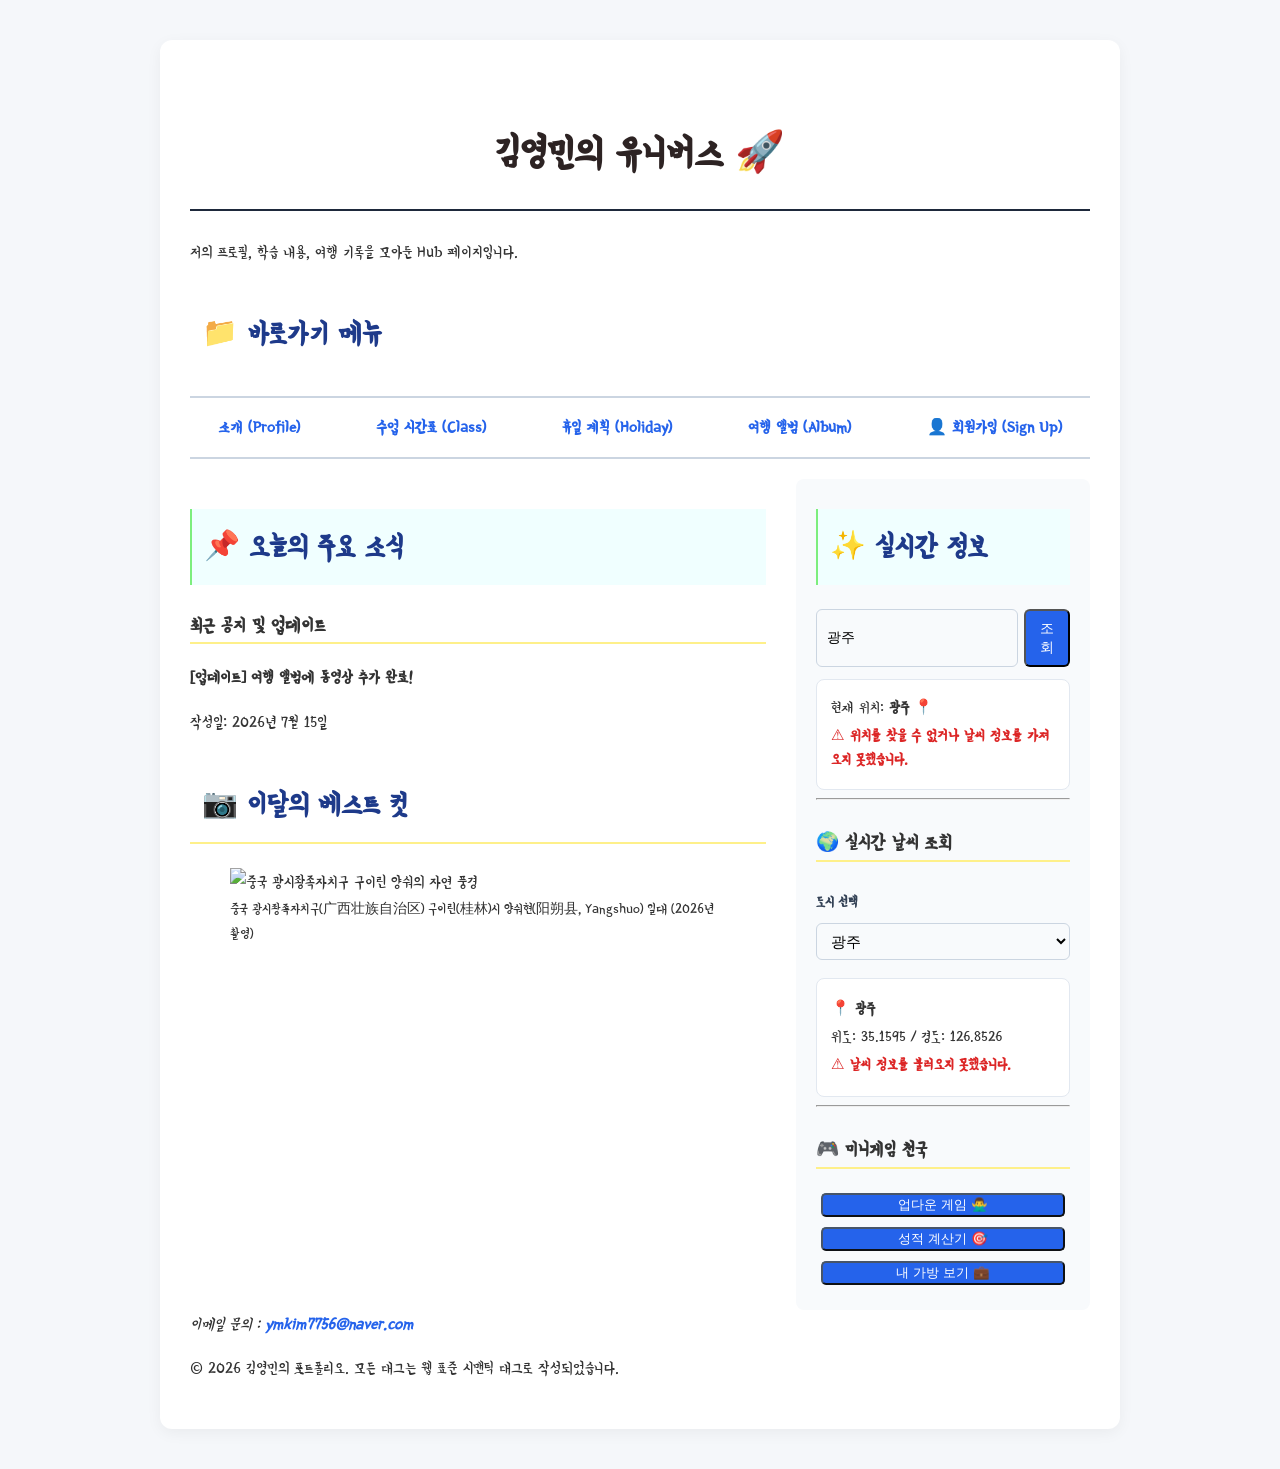
==== html/index.html @ e9c356f8 "6th" ====
<!DOCTYPE html>
<html lang="ko">
 
<head>
    <meta charset="UTF-8">
    <meta name="viewport" content="width=device-width, initial-scale=1.0">
    <title>김영민의 유니버스</title>
    <link rel="stylesheet" href="../CSS/style.css">
    <link rel="preconnect" href="https://fonts.googleapis.com">
    <link rel="preconnect" href="https://fonts.gstatic.com" crossorigin>
    <link href="https://fonts.googleapis.com/css2?family=Yeon+Sung&display=swap" rel="stylesheet">
</head>
 
<body class="yeon-sung-regular">
    <div class="container">
    <header>
        <h1 class="fade-in-title">김영민의 유니버스 🚀</h1>
        <p>저의 프로필, 학습 내용, 여행 기록을 모아둔 Hub 페이지입니다.</p>
    </header>
 
    <nav class="flex-nav">
        <h2>📁 바로가기 메뉴</h2>
        <ul>
            <li><a href="./myProfile.html">소개 (Profile)</a></li>
            <li><a href="./myClass.html">수업 시간표 (Class)</a></li>
            <li><a href="./myHoliday.html">휴일 계획 (Holiday)</a></li>
            <li><a href="./myTrip.html">여행 앨범 (Album)</a></li>
            <li><a href="./signUp.html">👤 회원가입 (Sign Up)</a></li>
        </ul>
    </nav>
 
    <div class="layout-wrapper">
            
            <main class="main-content">
                <section>
                    <h2 class="border-left">📌 오늘의 주요 소식</h2>
                    <article>
                        <h3 class="border-bottom-yellow">최근 공지 및 업데이트</h3>
                        <p><b>[업데이트] 여행 앨범에 동영상 추가 완료!</b></p>
                        <p>
                            작성일: <time datetime="2026-07-15">2026년 7월 15일</time>
                        </p>
                    </article>
                </section>
 
                <section>
                    <h2 class="border-bottom-yellow">📷 이달의 베스트 컷</h2>
                    <figure>
                        <img src="https://search.pstatic.net/sunny/?src=https%3A%2F%2Fimages.unsplash.com%2Fphoto-1734261781802-e51a8f5c18ca%3Ffm%3Djpg%26q%3D60%26w%3D3000%26auto%3Dformat%26fit%3Dcrop%26ixlib%3Drb-4.1.0%26ixid%3DM3wxMjA3fDB8MHxwaG90by1yZWxhdGVkfDl8fHxlbnwwfHx8fHw%253D&type=a340"
                            alt="중국 광시좡족자치구 구이린 양숴의 자연 풍경">
                        <figcaption style="font-size: 14px;">
                            중국 광시좡족자치구(广西壮族自治区) 구이린(桂林)시
                            양숴현(阳朔县, Yangshuo) 일대 (2026년 촬영)
                        </figcaption>
                    </figure>
                </section>
            </main>
 
            <aside class="sidebar-content">
                <section class="current-location-area">
                    <h2 class="border-left">✨ 실시간 정보</h2>
                    <div class="location-search">
                        <input type="text" id="locationInput" placeholder="지역명을 입력하세요 (예: 광주)" value="광주">
                        <button id="locationSearchBtn" class="btn-submit" type="button">조회</button>
                    </div>
                    <div id="current-location-box">
                        <p>현재 위치: 광주광역시 광산구 📍</p>
                        <p>오늘의 날씨: 🌤️ 맑음</p>
                    </div>
                </section>
                <hr>
                <section class="weather-area">
                    <h3 class="border-bottom-yellow">🌍 실시간 날씨 조회</h3>
                    <label for="citySelect" class="weather-select-label">도시 선택</label>
                    <select id="citySelect" class="weather-select"></select>
                    <div id="weather-box">
                        <p>도시를 선택하면 날씨 정보가 표시됩니다.</p>
                    </div>
                </section>
                <hr>
                <section class="game-area">
                    <h3 class="border-bottom-yellow">🎮 미니게임 천국</h3>
                    <button class="btn-submit" onclick="startGame()">업다운 게임 🙅‍♂️</button>
                    <button class="btn-submit" onclick="checkGrade()">성적 계산기 🎯</button>
                    <button class="btn-submit" onclick="showMyBag()">내 가방 보기 💼</button>
                </section>
            </aside>
 
        </div>
 
    <footer>
        <address>
            이메일 문의 :
            <a href="mailto:ymkim7756@naver.com">ymkim7756@naver.com</a>
        </address>
 
        <p>
            &copy; 2026 김영민의 포트폴리오.
            모든 태그는 웹 표준 시맨틱 태그로 작성되었습니다.
        </p>
    </footer>
    </div>
    <script src="../javascript/upDown.js"></script>
    <script src="../javascript/grade.js"></script>
    <script src="../javascript/bag.js"></script>
    <!-- weatherAPI.js는 realtimeInfo.js 내부에서 import로 불러오므로 별도 태그 불필요 -->
    <script type="module" src="../javascript/realtimeInfo.js"></script>
</body>
 
</html>
---- CSS/style.css ----
.yeon-sung-regular {
  font-family: "Yeon Sung", system-ui;
  font-weight: 400;
  font-style: normal;
}
 
/* ===========================
   3. 전체 스타일
=========================== */
 
body {
    line-height: 1.8;              /* 줄 간격 */
    color: #333333;                /* 기본 글자색 */
    background-color: #f5f7fa;     /* 배경색 */
    margin: 20px;
}
 
 
/* ===========================
   4. 제목 스타일
=========================== */
 
h1 {
    color: #2d2323;
    font-size: 2.5rem;
    padding: 20px;
    text-align: center;
    border-bottom: 2px solid #1e293b;
}
 
h2 {
    color: #1e3a8a;
    font-size: 1.8rem;
    padding: 12px;
    margin-top: 30px;
}
 
h2.border {
    color: #1e3a8a;
    font-size: 1.8rem;
    padding: 12px;
    margin-top: 30px;
    background-color: #81da9c;
}
 
 
/* ===========================
   5. 링크 스타일
=========================== */
 
a {
    color: #2563eb;
    text-decoration: none;
    font-weight: 600;
}
 
a:hover {
    color: #dc2626;
    text-decoration: underline;
}
 
a:visited {
    color: #7c3aed;
}
 
a:active {
    color: #f97316;
}
 
/* ===========================
   6. 컨테이너 스타일 (가운데 정렬 및 박스 배치)
=========================== */
.container {
    max-width: 900px;        /* 박스의 최대 너비 제한 */
    margin: 40px auto;       /* 위아래 40px 여백, 좌우 auto로 설정하여 화면 가운데 정렬 */
    padding: 30px;           /* 내부 패딩을 주어 안쪽 콘텐츠가 답답해 보이지 않게 함 */
    background-color: #ffffff; /* 컨테이너 배경색을 흰색으로 하여 body 배경과 대비 */
    border-radius: 12px;     /* 모서리를 둥글게 처리 */
    box-shadow: 0 4px 15px rgba(0, 0, 0, 0.05); /* 부드러운 그림자 효과 */
}
/* ===========================
   7. 여행 카드 (Trip Card) 스타일
=========================== */
.trip-grid {
    display: grid;
    grid-template-columns: repeat(auto-fit, minmax(250px, 1fr)); /* 카드를 화면 크기에 맞춰 반응형으로 자동 배치 */
    gap: 20px; /* 카드 사이 간격 */
    margin: 20px 0;
}
 
.trip-card {
    background-color: #ffffff;
    border: 1px solid #e2e8f0;   /* 연한 회색 테두리 */
    border-radius: 8px;          /* 모서리 둥글게 */
    overflow: hidden;            /* 이미지가 둥근 모서리 밖으로 나가지 않도록 설정 */
    box-shadow: 0 2px 8px rgba(0,0,0,0.05); /* 카드 그림자 */
    transition: transform 0.2s ease, box-shadow 0.2s ease; /* 마우스 호버 효과 부드럽게 */
}
 
.trip-card:hover {
    transform: translateY(-5px); /* 마우스 올렸을 때 살짝 뜨는 효과 */
    box-shadow: 0 5px 15px rgba(0,0,0,0.1);
}
 
.trip-card img {
    width: 100%;                 /* 카드 가로폭에 꽉 차게 이미지 설정 */
    height: 200px;               /* 이미지 높이 통일 */
    object-fit: cover;           /* 비율 유지하며 카드 크기에 맞게 채움 */
}
 
.trip-desc {
    padding: 15px;               /* 텍스트 내부 여백 */
    margin: 0;
    font-size: 1.1rem;
    font-weight: bold;
    text-align: center;
    color: #475569;
    background-color: #fafbfd;
}
 
.audio-player {
    text-align: center;
    margin: 15px 0;
}
 
.video-container {
    text-align: left;
    margin: 15px 0;
}
/* ===========================
   8. 시간표 (Table) 스타일
=========================== */
.timetable {
    width: 100%;
    border-collapse: collapse; /* 테이블 셀 사이의 이중 테두리 제거 */
    margin-top: 20px;
    font-size: 0.95rem;
    box-shadow: 0 2px 10px rgba(0, 0, 0, 0.05);
    border-radius: 8px;
    overflow: hidden; /* 테이블 모서리 둥글게 적용하기 위함 */
}
 
.timetable th {
    background-color: #81da9c;   /* 메인 블루 컬러 헤더 */
    color: #ffffff;              /* 헤더 텍스트 흰색 */
    font-weight: bold;
    padding: 12px 10px;
    text-transform: uppercase;
    border: 1px solid #6fb681;
}
 
.timetable td {
    padding: 12px 8px;
    border: 1px solid #e2e8f0;   /* 은은하고 연한 회색 그리드 선 */
    text-align: center;
    line-height: 1.4;
}
 
/* 시간 열 특수 스타일 */
.time-col {
    background-color: #f8fafc;
    font-weight: 600;
    color: #64748b;
    width: 15%;
}
 
/* 수업 과목 셀 스타일 */
.subject {
    background-color: #f1f5f9;   /* 과목 배경 연한 회색톤으로 가독성 확보 */
    color: #1e293b;
    font-weight: 500;
    transition: background-color 0.2s ease;
}
 
/* 마우스를 올렸을 때 강조 효과 */
.subject:hover {
    background-color: #dbeafe;   /* 마우스 올리면 파란색 하이라이트 */
    color: #1e40af;
}
 
/* 점심시간 전용 스타일 */
.lunch-break {
    background-color: #fef08a !important; /* 부드러운 파스텔톤 노란색 */
    color: #854d0e;
    font-weight: bold;
    letter-spacing: 2px;
}
/* ===========================
   9. 가독성 높은 회원가입 폼 스타일
=========================== */
 
/* 폼 웰컴 메시지 */
.signup-welcome {
    text-align: center;
    color: #64748b;
    margin-bottom: 20px;
}
 
/* 폼 행 레이아웃 구성 */
.form-row {
    margin-bottom: 18px;
    display: flex;
    flex-direction: column; /* 라벨을 위로, 입력창을 아래로 배치하여 가독성 증대 */
    align-items: flex-start;
}
 
.form-row label, .label-mock {
    font-weight: 600;
    color: #334155;
    margin-bottom: 6px;
    font-size: 0.95rem;
}
 
.required {
    color: #ef4444; /* 필수 입력 아이콘 빨간색 표시 */
    font-weight: normal;
}
 
/* -------------------------------------------
   1) 입력창 크기 키우기 및 기본 스타일 유지 (포커스 여부와 상관없이 항상 적용)
   ------------------------------------------- */
.signup-form input[type="text"],
.signup-form input[type="password"],
.signup-form input[type="date"],
.signup-form select,
.signup-form textarea {
    width: 100%;
    padding: 10px 14px;          /* 안쪽 여백을 넓혀 시각적 안정감 부여 */
    font-size: 1rem;             /* 글자 크기 조정 */
    border: 1px solid #cbd5e1;   /* 스크린샷과 같은 은은한 회색 테두리 */
    border-radius: 6px;          /* 모서리를 부드럽게 둥글게 가공 */
    background-color: #f8fafc;   /* 중요: 포커스 전에도 항상 유지되는 연한 회색 배경 */
    box-sizing: border-box;      /* 패딩과 테두리가 너비에 포함되도록 고정 */
    transition: border-color 0.2s, box-shadow 0.2s; /* 부드러운 변화 효과 */
}
 
/* -------------------------------------------
   입력창 포커스 시 부드러운 하이라이트 효과 (선택 사항)
   ------------------------------------------- */
.signup-form input[type="text"]:focus,
.signup-form input[type="password"]:focus,
.signup-form input[type="date"]:focus,
.signup-form select:focus,
.signup-form textarea:focus {
    outline: none;
    border-color: #2563eb;       /* 클릭 시에만 파란색 테두리로 강조 */
    background-color: #ffffff;   /* 클릭 시에만 배경을 흰색으로 전환 */
    box-shadow: 0 0 0 3px rgba(37, 99, 235, 0.15); /* 부드러운 블루 네온 효과 */
    color: black;
}
 
/* 이메일 입력 영역 병렬 배치 */
.email-input-group {
    display: flex;
    align-items: center;
    width: 100%;
    gap: 8px;
}
 
.email-input-group input,
.email-input-group select {
    flex: 1;
}
 
.at {
    color: #64748b;
    font-weight: bold;
}
 
/* 입력창 포커스 스타일 */
.signup-form input:focus,
.signup-form select:focus,
.signup-form textarea:focus {
    outline: none;
    border-color: #2563eb;       /* 포커스 시 푸른색 강조 */
    background-color: #ffffff;
    box-shadow: 0 0 0 3px rgba(37, 99, 235, 0.15); /* 부드러운 네온 효과 */
}
 
/* 라디오 & 체크박스 간격 조절 */
.radio-group, .checkbox-group {
    display: flex;
    flex-direction: column;
    gap: 8px;
    padding: 5px 0;
}
 
.radio-label, .checkbox-label {
    display: flex;
    align-items: center;
    gap: 8px;
    font-weight: normal !important;
    cursor: pointer;
}
 
/* -------------------------------------------
   2) Fieldset 그룹 테두리 다듬기 (Borders)
   ------------------------------------------- */
.form-group {
    border: 1px solid #e2e8f0;   /* 딱딱하고 짙은 검은색 테두리를 연하고 깔끔한 회색선으로 교체 */
    border-radius: 10px;         /* 그룹 전체의 모서리를 둥글게 깎아 부드러운 느낌 부여 */
    padding: 24px;               /* 그룹 내부 콘텐츠와 테두리 사이 충분한 여백 확보 */
    margin-bottom: 25px;         /* 다른 입력 그룹과의 세로 거리 확보 */
    background-color: #ffffff;
}
 
.group-title {
    font-size: 1.15rem;
    font-weight: bold;
    color: #1e3a8a;              /* 메인 테마색상 적용 */
    padding: 0 10px;             /* 테두리 선과 글자가 겹치지 않게 좌우 여백 적용 */
}
 
/* -------------------------------------------
   3) 버튼 꾸미기 (Buttons styling)
   ------------------------------------------- */
.button-group {
    display: flex;
    gap: 12px;                   /* 버튼 사이의 간격 설정 */
    margin-top: 30px;
}
 
.btn {
    flex: 1;                     /* 두 버튼이 공간을 공평하게 절반씩 차지 */
    padding: 14px;               /* 시원하게 누를 수 있도록 위아래 패딩 증가 */
    font-size: 1.1rem;
    font-weight: bold;
    border: none;
    border-radius: 8px;          /* 모서리 곡률 조정 */
    cursor: pointer;             /* 마우스를 올렸을 때 클릭 포인터 모양 변경 */
    transition: background-color 0.2s, transform 0.1s;
}
 
/* 가입 완료 버튼 (주요 행동 - Primary) */
.btn-submit {
    background-color: #2563eb;
    color: #ffffff;
}
 
.btn-submit:hover {
    background-color: #1d4ed8;   /* 호버 시 조금 더 어두운 파란색으로 변환 */
}
 
.btn-submit:active {
    transform: scale(0.98);      /* 클릭하는 순간 살짝 눌리는 물리적 피드백 제공 */
}
 
/* 다시 작성 버튼 (보조 행동 - Secondary) */
.btn-reset {
    background-color: #e2e8f0;
    color: #475569;
}
 
.btn-reset:hover {
    background-color: #cbd5e1;   /* 호버 시 한 톤 어두운 회색으로 피드백 제공 */
}
 
.btn-reset:active {
    transform: scale(0.98);
}
 
nav ul {
    display: flex;
    flex-direction: row;
    gap: 20px;
    padding: 0;
    list-style: none;
}
 
nav a {
    padding: 10px;
    border-radius: 3px;
}
 
nav a:hover {
    background-color: rgb(245, 170, 156);
}
 
/* ===========================
   10. Flexbox 네비게이션 레이아웃
=========================== */
.flex-nav ul {
    display: flex;                  /* 리스트를 가로로 정렬 */
    justify-content: space-around;  /* 항목들 사이의 간격을 동일하게 분배 */
    list-style-type: none;          /* 불릿(점) 기호 제거 */
    padding: 0;
    margin: 20px 0;
    border-top: 2px solid #cbd5e1;  /* 이미지처럼 상하 구분선 추가 */
    border-bottom: 2px solid #cbd5e1;
    padding-top: 15px;
    padding-bottom: 15px;
}
 
/* ===========================
   11. 2단 분할 레이아웃 (Main & Aside)
=========================== */
.layout-wrapper {
    display: flex;                  /* 자식 요소(main, aside)를 가로로 배치 */
    gap: 30px;                      /* 양쪽 단 사이의 간격 */
    align-items: flex-start;        /* 콘텐츠 높이가 달라도 위쪽 기준으로 정렬 */
    margin-top: 20px;
}
 
.main-content {
    flex: 7;                        /* 전체 너비 중 약 70% 차지 */
}
 
.sidebar-content {
    flex: 3;                        /* 전체 너비 중 약 30% 차지 */
    background-color: #f8fafc;      /* 사이드바 영역을 눈에 띄게 약한 배경색 적용 */
    padding: 20px;
    padding-top: 0;
    border-radius: 8px;
}
 
/* ===========================
   12. 여행지 카드 3열 Grid 레이아웃
=========================== */
.trip-grid {
    display: grid;
    /* 핵심: 무조건 3개의 열을 생성하고 1fr(비율)씩 균등하게 공간 차지 */
    grid-template-columns: repeat(3, 1fr); 
    gap: 20px; /* 카드 상하좌우 간격 */
    margin: 30px 0;
}
 
/* 카드가 3열에 맞춰지므로 이미지 너비도 100%로 설정되어야 안 깨집니다 */
.trip-card img {
    width: 100%;
    height: 250px;
    object-fit: cover;
}
 
.border-bottom-yellow {
    border-bottom: 2px solid #fef08a;
}
 
.border-left {
    border-left: 2px solid rgb(125, 238, 125);
    background-color: azure;
}
/* ===================================================
   13. 반응형 웹 디자인 (786px 이하 모바일 기기 대응)
=================================================== */
 
@media (max-width: 786px) {
    
    /* -------------------------------------------
       1) Index.html : 본문/사이드바 및 메뉴 1열 정렬
       ------------------------------------------- */
    
    /* 2단 분할 레이아웃을 세로 1열 구조로 변경 */
    .layout-wrapper {
        flex-direction: column;    /* 가로(row) 배치를 세로(column) 배치로 변경 */
        gap: 20px;                 /* 간격 소폭 축소 */
    }
 
    /* 메인 콘텐츠와 사이드바가 가로폭을 100% 꽉 채우도록 설정 */
    .main-content, 
    .sidebar-content {
        flex: none;                /* 기존의 7:3 비율 분할 제거 */
        width: 100%;               /* 부모 너비에 꽉 차게 조절 */
    }
 
    /* 바로가기 메뉴 리스트를 세로 1열로 배치 */
    .flex-nav ul {
        flex-direction: column;    /* 가로 배치를 세로 방향으로 변경 */
        align-items: stretch;      /* 메뉴 버튼들이 가로로 꽉 차도록 설정 */
        gap: 10px;                 /* 메뉴 아이템 사이의 간격 */
        padding: 10px;
    }
 
    /* 각 메뉴 항목 스타일 조정 */
    .flex-nav li {
        text-align: center;
        border-bottom: 1px dashed #e2e8f0; /* 메뉴 항목 사이에 연한 점선 추가 */
    }
 
    .flex-nav li:last-child {
        border-bottom: none;       /* 마지막 메뉴는 밑줄 제거 */
    }
 
    .flex-nav li a {
        display: block;            /* 클릭 영역을 가로 전체로 확장 */
        padding: 10px 0;
    }
 
 
    /* -------------------------------------------
       2) myTrip.html : 3열 Grid 배열을 1열로 조정
       ------------------------------------------- */
    
    /* 3열 바둑판 배열을 세로 1열 배열로 조절 */
    .trip-grid {
        grid-template-columns: 1fr; /* 3열(repeat(3, 1fr)) 구조를 단일 1열로 변경 */
        gap: 15px;                  /* 모바일 화면에 맞춰 카드 사이 여백을 좁힘 */
    }
 
    /* 모바일 가독성을 위해 카드 이미지 높이 소폭 조정 */
    .trip-card img {
        height: 220px;              /* 너무 길거나 작지 않게 적절한 높이 설정 */
    }
}
 
.game-area {
    display: grid;
    grid-row: 2;
    
}
.game-area button {
    margin:5px;
    border-radius: 5px;
    border-color: #475569;
    text-align: center;
}
 
/* ===========================
   14. 실시간 날씨 위젯 스타일
=========================== */
.location-search {
    display: flex;
    gap: 6px;
    margin-bottom: 12px;
}
 
.location-search input[type="text"] {
    flex: 1;
    padding: 8px 10px;
    border: 1px solid #cbd5e1;
    border-radius: 6px;
    background-color: #f8fafc;
    font-size: 0.9rem;
    box-sizing: border-box;
}
 
.location-search input[type="text"]:focus {
    outline: none;
    border-color: #2563eb;
    background-color: #ffffff;
    box-shadow: 0 0 0 3px rgba(37, 99, 235, 0.15);
}
 
.location-search button {
    padding: 8px 14px;
    font-size: 0.9rem;
    border-radius: 6px;
}
 
#current-location-box {
    background-color: #ffffff;
    border: 1px solid #e2e8f0;
    border-radius: 8px;
    padding: 12px 14px;
    font-size: 0.95rem;
    line-height: 1.6;
}
 
#current-location-box p {
    margin: 4px 0;
}
 
.weather-area {
    display: flex;
    flex-direction: column;
    gap: 8px;
}
 
.weather-select-label {
    font-weight: 600;
    color: #334155;
    font-size: 0.9rem;
}
 
.weather-select {
    padding: 8px 10px;
    border: 1px solid #cbd5e1;
    border-radius: 6px;
    background-color: #f8fafc;
    font-size: 0.95rem;
    margin-bottom: 10px;
}
 
#weather-box {
    background-color: #ffffff;
    border: 1px solid #e2e8f0;
    border-radius: 8px;
    padding: 14px;
    font-size: 0.95rem;
    line-height: 1.6;
}
 
#weather-box p {
    margin: 4px 0;
}
 
.weather-loading {
    color: #64748b;
    font-style: italic;
}
 
.weather-result {
    font-weight: bold;
    color: #1e3a8a;
}
 
.weather-error {
    color: #dc2626;
    font-weight: 600;
}
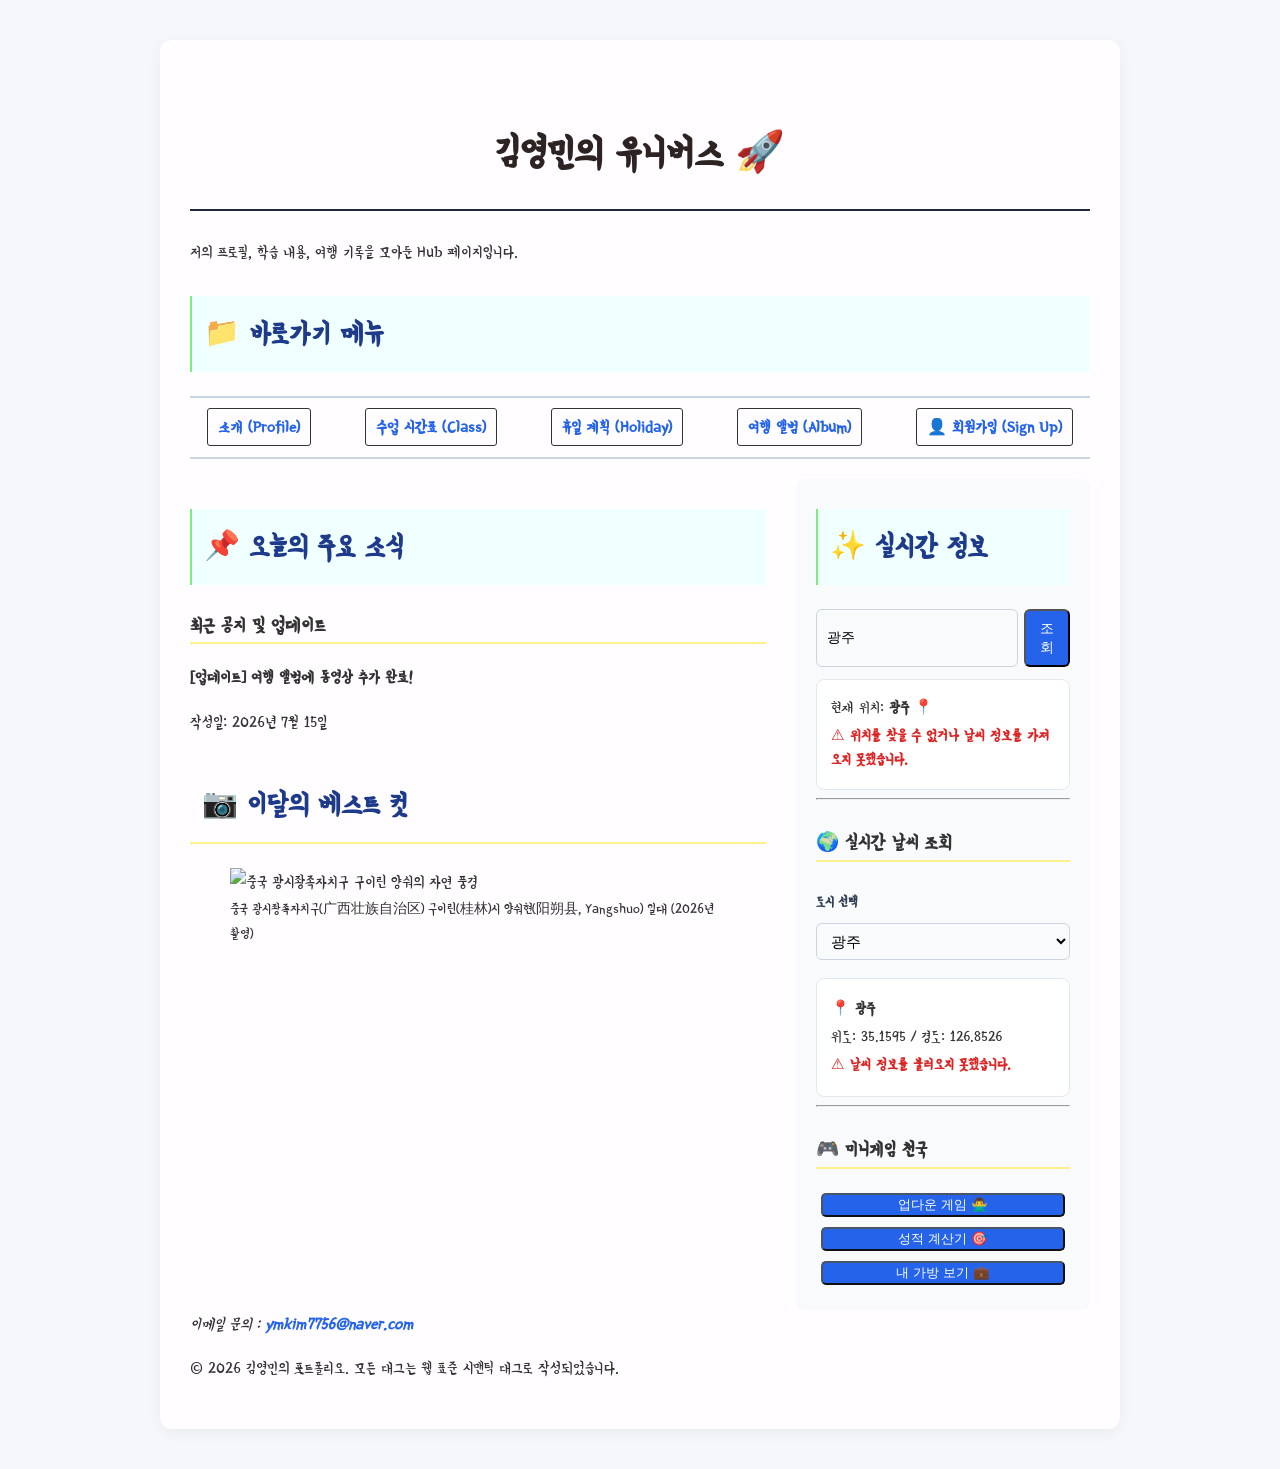
==== commit 3b6bea72: "7th" ====
--- a/html/index.html
+++ b/html/index.html
@@ -19,7 +19,7 @@
     </header>
  
     <nav class="flex-nav">
-        <h2>📁 바로가기 메뉴</h2>
+        <h2 class="border-left">📁 바로가기 메뉴</h2>
         <ul>
             <li><a href="./myProfile.html">소개 (Profile)</a></li>
             <li><a href="./myClass.html">수업 시간표 (Class)</a></li>
--- a/CSS/style.css
+++ b/CSS/style.css
@@ -41,6 +41,7 @@
     padding: 12px;
     margin-top: 30px;
     background-color: #81da9c;
+    border-radius: 5px;
 }
  
  
@@ -74,7 +75,7 @@
     max-width: 900px;        /* 박스의 최대 너비 제한 */
     margin: 40px auto;       /* 위아래 40px 여백, 좌우 auto로 설정하여 화면 가운데 정렬 */
     padding: 30px;           /* 내부 패딩을 주어 안쪽 콘텐츠가 답답해 보이지 않게 함 */
-    background-color: #ffffff; /* 컨테이너 배경색을 흰색으로 하여 body 배경과 대비 */
+    background-color: #fffdff; /* 컨테이너 배경색을 흰색으로 하여 body 배경과 대비 */
     border-radius: 12px;     /* 모서리를 둥글게 처리 */
     box-shadow: 0 4px 15px rgba(0, 0, 0, 0.05); /* 부드러운 그림자 효과 */
 }
@@ -370,6 +371,7 @@
 nav a {
     padding: 10px;
     border-radius: 3px;
+    border: 1px solid #333333
 }
  
 nav a:hover {
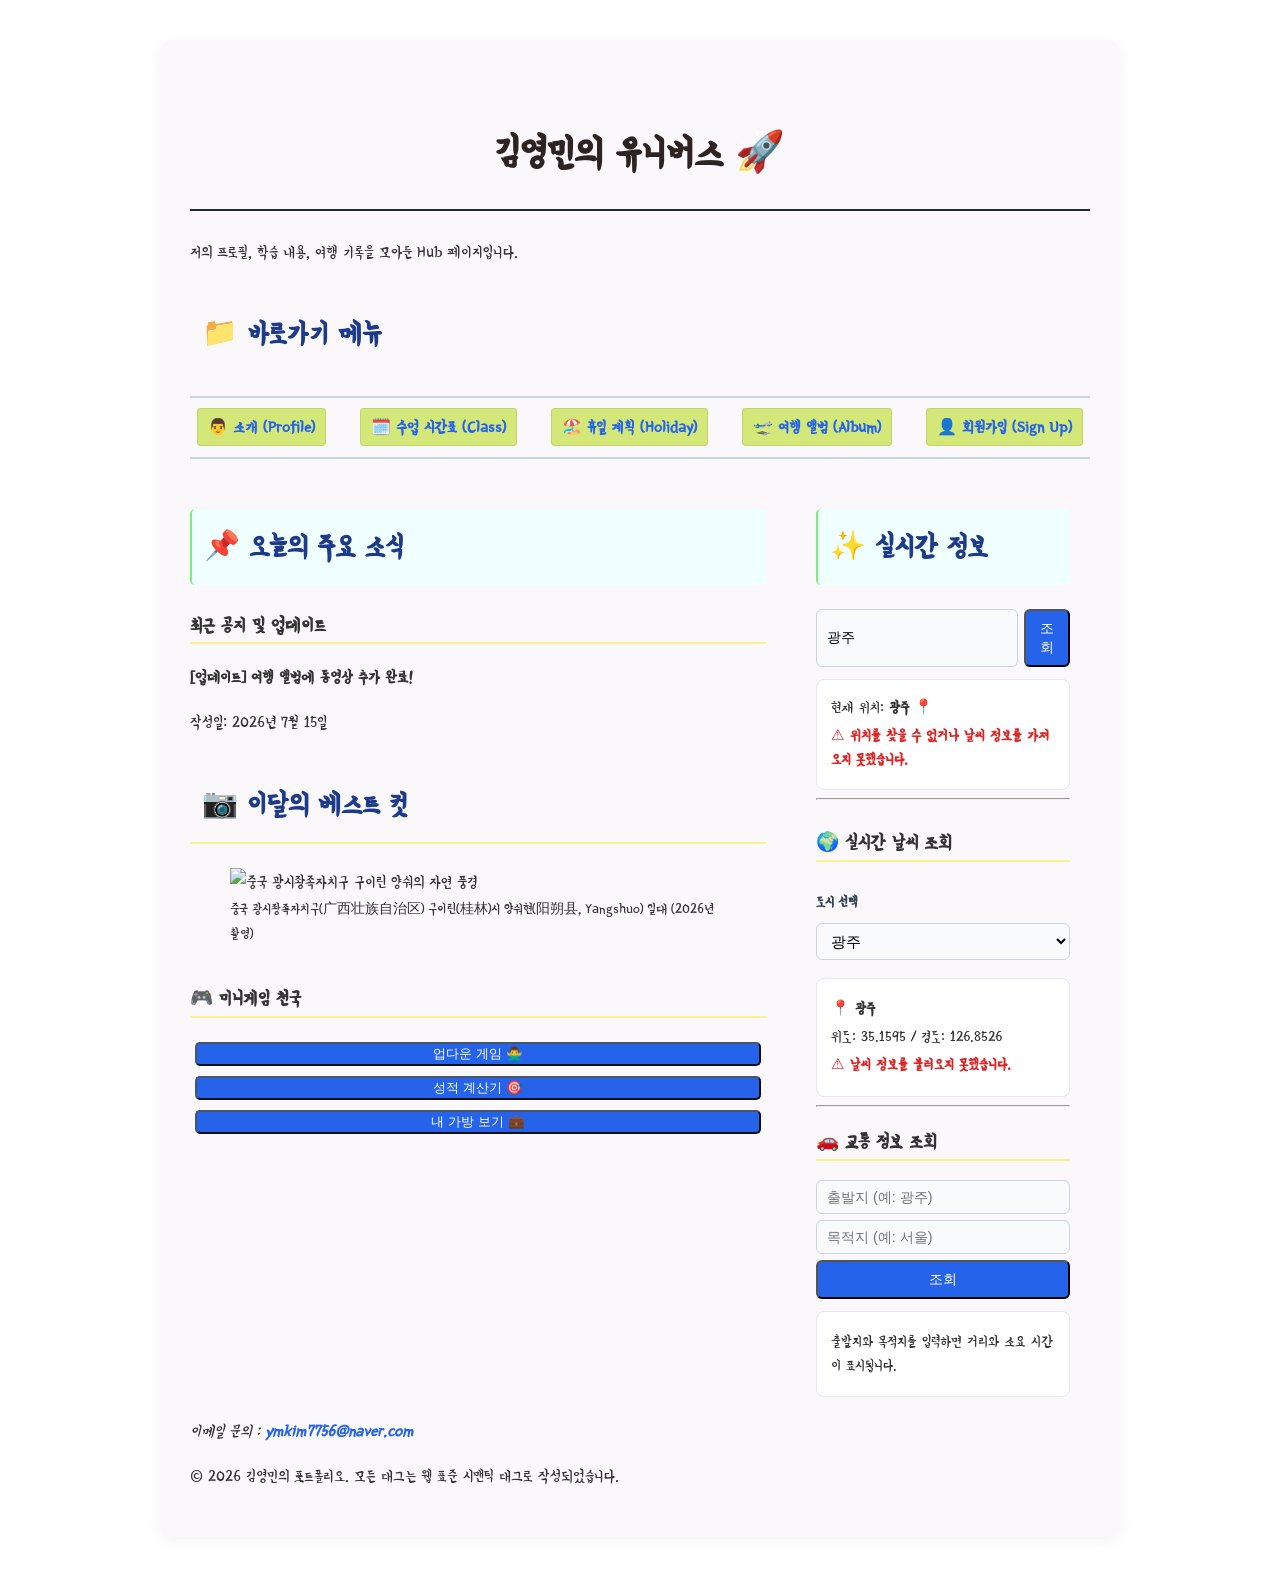
==== commit e6525828: "6th" ====
--- a/html/index.html
+++ b/html/index.html
@@ -19,12 +19,12 @@
     </header>
  
     <nav class="flex-nav">
-        <h2 class="border-left">📁 바로가기 메뉴</h2>
+        <h2>📁 바로가기 메뉴</h2>
         <ul>
-            <li><a href="./myProfile.html">소개 (Profile)</a></li>
-            <li><a href="./myClass.html">수업 시간표 (Class)</a></li>
-            <li><a href="./myHoliday.html">휴일 계획 (Holiday)</a></li>
-            <li><a href="./myTrip.html">여행 앨범 (Album)</a></li>
+            <li><a href="./myProfile.html">👨 소개 (Profile)</a></li>
+            <li><a href="./myClass.html">🗓️ 수업 시간표 (Class)</a></li>
+            <li><a href="./myHoliday.html">🏖️ 휴일 계획 (Holiday)</a></li>
+            <li><a href="./myTrip.html">🛫 여행 앨범 (Album)</a></li>
             <li><a href="./signUp.html">👤 회원가입 (Sign Up)</a></li>
         </ul>
     </nav>
@@ -43,7 +43,7 @@
                     </article>
                 </section>
  
-                <section>
+                <section class="scroll-reveal">
                     <h2 class="border-bottom-yellow">📷 이달의 베스트 컷</h2>
                     <figure>
                         <img src="https://search.pstatic.net/sunny/?src=https%3A%2F%2Fimages.unsplash.com%2Fphoto-1734261781802-e51a8f5c18ca%3Ffm%3Djpg%26q%3D60%26w%3D3000%26auto%3Dformat%26fit%3Dcrop%26ixlib%3Drb-4.1.0%26ixid%3DM3wxMjA3fDB8MHxwaG90by1yZWxhdGVkfDl8fHxlbnwwfHx8fHw%253D&type=a340"
@@ -53,6 +53,12 @@
                             양숴현(阳朔县, Yangshuo) 일대 (2026년 촬영)
                         </figcaption>
                     </figure>
+                </section>
+                <section class="game-area">
+                    <h3 class="border-bottom-yellow">🎮 미니게임 천국</h3>
+                    <button class="btn-submit" onclick="startGame()">업다운 게임 🙅‍♂️</button>
+                    <button class="btn-submit" onclick="checkGrade()">성적 계산기 🎯</button>
+                    <button class="btn-submit" onclick="showMyBag()">내 가방 보기 💼</button>
                 </section>
             </main>
  
@@ -78,11 +84,16 @@
                     </div>
                 </section>
                 <hr>
-                <section class="game-area">
-                    <h3 class="border-bottom-yellow">🎮 미니게임 천국</h3>
-                    <button class="btn-submit" onclick="startGame()">업다운 게임 🙅‍♂️</button>
-                    <button class="btn-submit" onclick="checkGrade()">성적 계산기 🎯</button>
-                    <button class="btn-submit" onclick="showMyBag()">내 가방 보기 💼</button>
+                <section class="route-area">
+                    <h3 class="border-bottom-yellow">🚗 교통 정보 조회</h3>
+                    <div class="route-search">
+                        <input type="text" id="originInput" placeholder="출발지 (예: 광주)">
+                        <input type="text" id="destinationInput" placeholder="목적지 (예: 서울)">
+                        <button id="routeSearchBtn" class="btn-submit" type="button">조회</button>
+                    </div>
+                    <div id="route-box">
+                        <p>출발지와 목적지를 입력하면 거리와 소요 시간이 표시됩니다.</p>
+                    </div>
                 </section>
             </aside>
  
@@ -103,8 +114,11 @@
     <script src="../javascript/upDown.js"></script>
     <script src="../javascript/grade.js"></script>
     <script src="../javascript/bag.js"></script>
+    <script src="../javascript/scrollReveal.js"></script>
     <!-- weatherAPI.js는 realtimeInfo.js 내부에서 import로 불러오므로 별도 태그 불필요 -->
     <script type="module" src="../javascript/realtimeInfo.js"></script>
+    <!-- weatherAPI.js, routeAPI.js는 trafficInfo.js 내부에서 import로 불러오므로 별도 태그 불필요 -->
+    <script type="module" src="../javascript/trafficInfo.js"></script>
 </body>
  
 </html>
--- a/CSS/style.css
+++ b/CSS/style.css
@@ -11,7 +11,7 @@
 body {
     line-height: 1.8;              /* 줄 간격 */
     color: #333333;                /* 기본 글자색 */
-    background-color: #f5f7fa;     /* 배경색 */
+    background-color: #ffffff;     /* 배경색 */
     margin: 20px;
 }
  
@@ -75,7 +75,7 @@
     max-width: 900px;        /* 박스의 최대 너비 제한 */
     margin: 40px auto;       /* 위아래 40px 여백, 좌우 auto로 설정하여 화면 가운데 정렬 */
     padding: 30px;           /* 내부 패딩을 주어 안쪽 콘텐츠가 답답해 보이지 않게 함 */
-    background-color: #fffdff; /* 컨테이너 배경색을 흰색으로 하여 body 배경과 대비 */
+    background-color: #faf8fa; /* 컨테이너 배경색을 흰색으로 하여 body 배경과 대비 */
     border-radius: 12px;     /* 모서리를 둥글게 처리 */
     box-shadow: 0 4px 15px rgba(0, 0, 0, 0.05); /* 부드러운 그림자 효과 */
 }
@@ -336,6 +336,7 @@
 .btn-submit {
     background-color: #2563eb;
     color: #ffffff;
+    display: inline;
 }
  
 .btn-submit:hover {
@@ -370,8 +371,9 @@
  
 nav a {
     padding: 10px;
-    border-radius: 3px;
-    border: 1px solid #333333
+    border-radius: 4px;
+    border: 1px solid #c0d56e;
+    background-color: #d4e87a;
 }
  
 nav a:hover {
@@ -409,7 +411,6 @@
  
 .sidebar-content {
     flex: 3;                        /* 전체 너비 중 약 30% 차지 */
-    background-color: #f8fafc;      /* 사이드바 영역을 눈에 띄게 약한 배경색 적용 */
     padding: 20px;
     padding-top: 0;
     border-radius: 8px;
@@ -437,9 +438,28 @@
     border-bottom: 2px solid #fef08a;
 }
  
+/* ===========================
+   스크롤 등장 애니메이션 (Scroll Reveal)
+   - .scroll-reveal : 초기 숨김 상태 (아래에 숨어 있음)
+   - .is-visible    : JS가 추가하는 클래스 → 위로 올라오며 페이드인
+=========================== */
+.scroll-reveal {
+    opacity: 0;                              /* 처음엔 완전히 투명 */
+    transform: translateY(50px);            /* 아래로 50px 이동된 상태에서 시작 */
+    transition:
+        opacity 0.7s ease,                  /* 0.7초 동안 서서히 나타남 */
+        transform 0.7s ease;                /* 0.7초 동안 위로 올라옴 */
+}
+ 
+.scroll-reveal.is-visible {
+    opacity: 1;                              /* 완전히 불투명하게 */
+    transform: translateY(0);               /* 원래 위치로 복귀 */
+}
+ 
 .border-left {
     border-left: 2px solid rgb(125, 238, 125);
     background-color: azure;
+    border-radius: 5px;
 }
 /* ===================================================
    13. 반응형 웹 디자인 (786px 이하 모바일 기기 대응)
@@ -608,4 +628,56 @@
 .weather-error {
     color: #dc2626;
     font-weight: 600;
-}+}
+
+/* ===========================
+   15. 교통 정보(출발지/목적지) 위젯 스타일
+=========================== */
+.route-search {
+    display: flex;
+    flex-direction: column;
+    gap: 6px;
+    margin-bottom: 12px;
+}
+
+.route-search input[type="text"] {
+    padding: 8px 10px;
+    border: 1px solid #cbd5e1;
+    border-radius: 6px;
+    background-color: #f8fafc;
+    font-size: 0.9rem;
+    box-sizing: border-box;
+}
+
+.route-search input[type="text"]:focus {
+    outline: none;
+    border-color: #2563eb;
+    background-color: #ffffff;
+    box-shadow: 0 0 0 3px rgba(37, 99, 235, 0.15);
+}
+
+.route-search button {
+    padding: 8px 14px;
+    font-size: 0.9rem;
+    border-radius: 6px;
+}
+
+#route-box {
+    background-color: #ffffff;
+    border: 1px solid #e2e8f0;
+    border-radius: 8px;
+    padding: 14px;
+    font-size: 0.95rem;
+    line-height: 1.6;
+}
+
+#route-box p {
+    margin: 4px 0;
+}
+
+.home-btn {
+    background-color: #e7a24d;
+    padding: 4px;
+    border-radius: 5px;
+    border: 1px solid #d68a3d;
+}
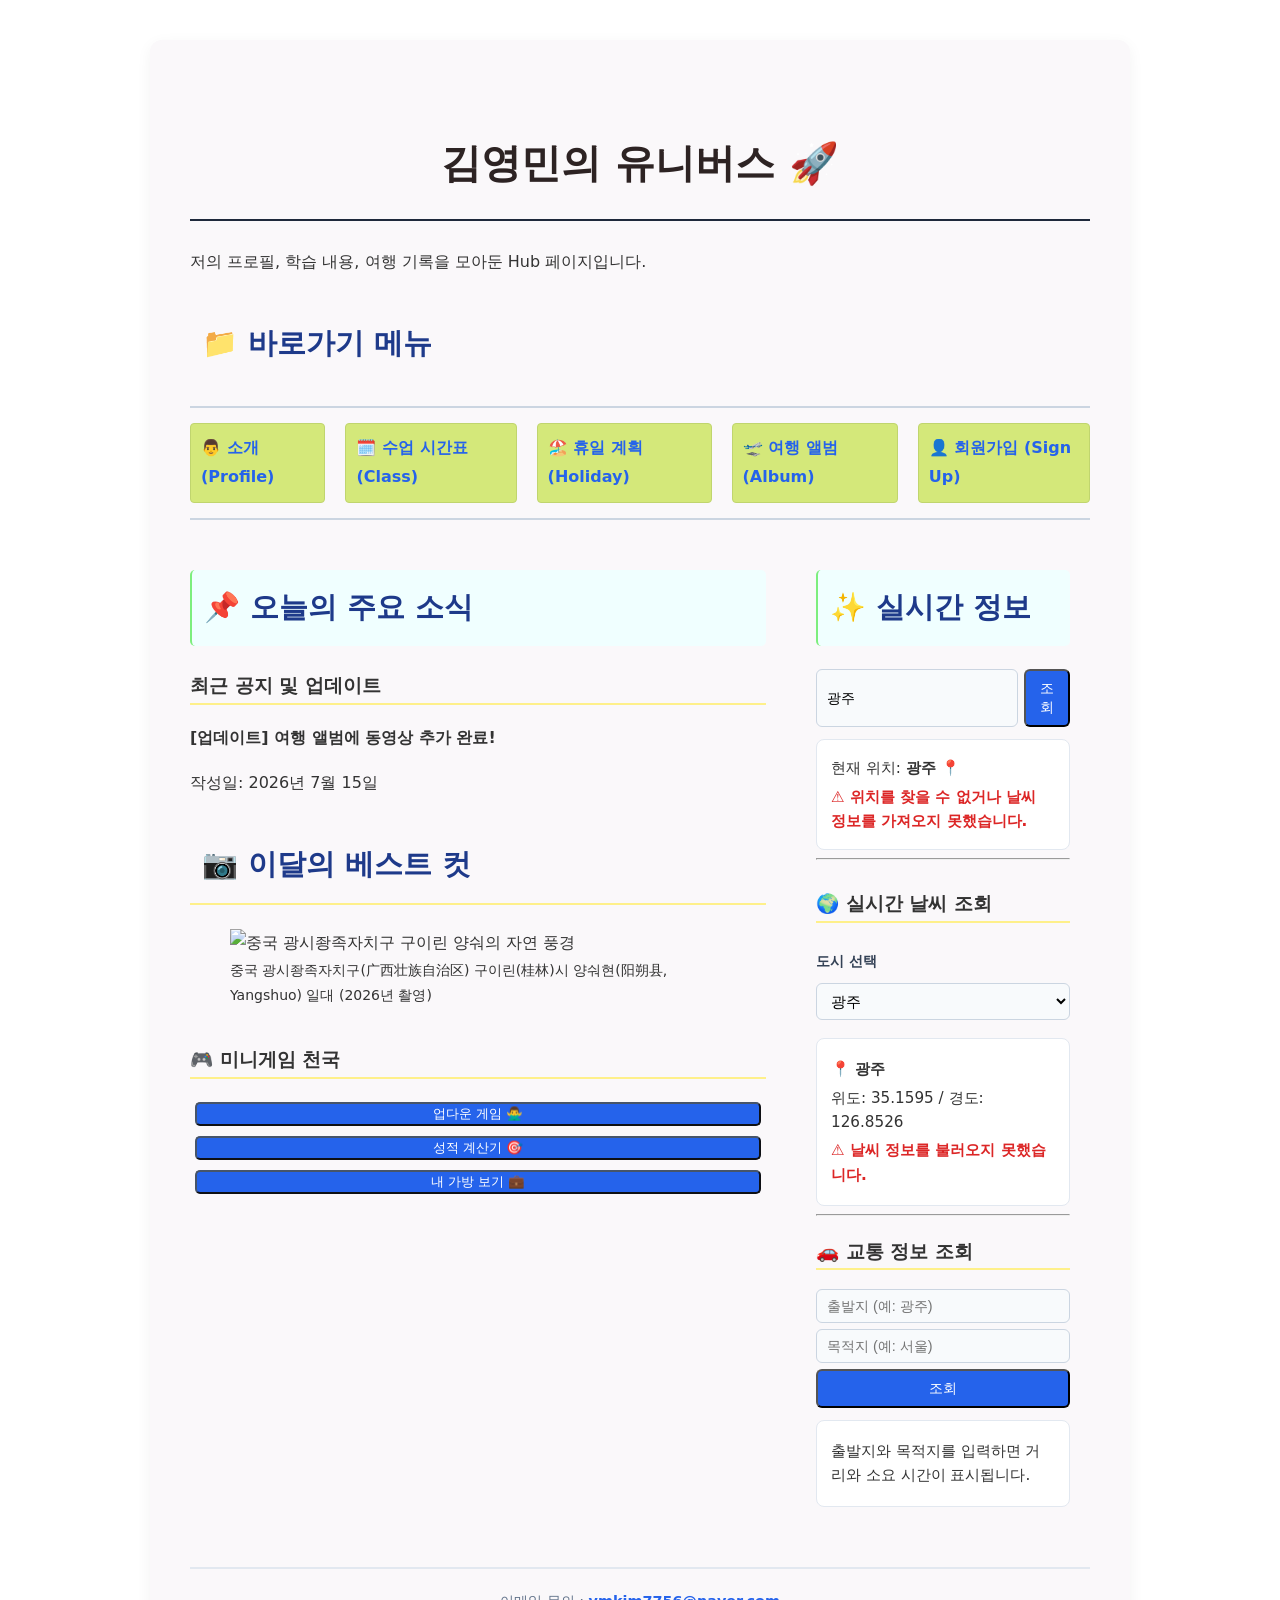
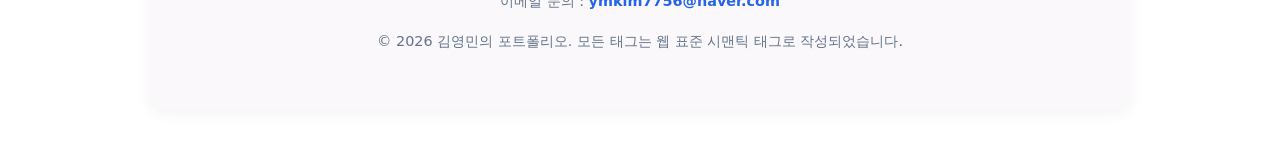
==== commit 59477bf6: "7th" ====
--- a/html/index.html
+++ b/html/index.html
@@ -6,12 +6,9 @@
     <meta name="viewport" content="width=device-width, initial-scale=1.0">
     <title>김영민의 유니버스</title>
     <link rel="stylesheet" href="../CSS/style.css">
-    <link rel="preconnect" href="https://fonts.googleapis.com">
-    <link rel="preconnect" href="https://fonts.gstatic.com" crossorigin>
-    <link href="https://fonts.googleapis.com/css2?family=Yeon+Sung&display=swap" rel="stylesheet">
 </head>
- 
-<body class="yeon-sung-regular">
+
+<body class="site-font">
     <div class="container">
     <header>
         <h1 class="fade-in-title">김영민의 유니버스 🚀</h1>
@@ -99,12 +96,12 @@
  
         </div>
  
-    <footer>
+    <footer class="site-footer">
         <address>
             이메일 문의 :
             <a href="mailto:ymkim7756@naver.com">ymkim7756@naver.com</a>
         </address>
- 
+
         <p>
             &copy; 2026 김영민의 포트폴리오.
             모든 태그는 웹 표준 시맨틱 태그로 작성되었습니다.
--- a/CSS/style.css
+++ b/CSS/style.css
@@ -1,5 +1,7 @@
-.yeon-sung-regular {
-  font-family: "Yeon Sung", system-ui;
+@import url('https://cdn.jsdelivr.net/gh/orioncactus/pretendard@1.3.9/dist/web/static/pretendard.css');
+
+.site-font {
+  font-family: "Pretendard", -apple-system, BlinkMacSystemFont, system-ui, Roboto, sans-serif;
   font-weight: 400;
   font-style: normal;
 }
@@ -74,10 +76,20 @@
 .container {
     max-width: 900px;        /* 박스의 최대 너비 제한 */
     margin: 40px auto;       /* 위아래 40px 여백, 좌우 auto로 설정하여 화면 가운데 정렬 */
-    padding: 30px;           /* 내부 패딩을 주어 안쪽 콘텐츠가 답답해 보이지 않게 함 */
+    padding: 40px;           /* 내부 패딩을 넓혀 여백감을 강조 */
     background-color: #faf8fa; /* 컨테이너 배경색을 흰색으로 하여 body 배경과 대비 */
     border-radius: 12px;     /* 모서리를 둥글게 처리 */
     box-shadow: 0 4px 15px rgba(0, 0, 0, 0.05); /* 부드러운 그림자 효과 */
+}
+
+/* 페이지 상단 공통 네비게이션 바 (Home 버튼 + 바로가기 메뉴) */
+.site-nav {
+    display: flex;
+    align-items: center;
+    justify-content: space-between;
+    flex-wrap: wrap;
+    gap: 12px;
+    margin-bottom: 10px;
 }
 /* ===========================
    7. 여행 카드 (Trip Card) 스타일
@@ -95,18 +107,28 @@
     border-radius: 8px;          /* 모서리 둥글게 */
     overflow: hidden;            /* 이미지가 둥근 모서리 밖으로 나가지 않도록 설정 */
     box-shadow: 0 2px 8px rgba(0,0,0,0.05); /* 카드 그림자 */
-    transition: transform 0.2s ease, box-shadow 0.2s ease; /* 마우스 호버 효과 부드럽게 */
-}
- 
+    transform: rotate(var(--tilt, 0deg));   /* 앨범처럼 살짝 흐트러진 느낌의 기본 기울기 */
+    transition: transform 0.25s ease, box-shadow 0.25s ease; /* 마우스 호버 효과 부드럽게 */
+}
+
+/* 앨범에 흩뿌려 놓은 듯 카드마다 번갈아 기울기를 다르게 부여 */
+.trip-grid .trip-card:nth-child(3n+1) { --tilt: -2.5deg; }
+.trip-grid .trip-card:nth-child(3n+2) { --tilt: 1.5deg; }
+.trip-grid .trip-card:nth-child(3n+3) { --tilt: -1deg; }
+.trip-grid .trip-card:first-child { --tilt: -1deg; } /* 대표 사진은 기울기를 절제해서 안정감 있게 */
+
 .trip-card:hover {
-    transform: translateY(-5px); /* 마우스 올렸을 때 살짝 뜨는 효과 */
-    box-shadow: 0 5px 15px rgba(0,0,0,0.1);
+    transform: rotate(0deg) translateY(-8px) scale(1.05); /* 마우스 올렸을 때 반듯해지며 살짝 뜨는 효과 */
+    box-shadow: 0 15px 30px rgba(0,0,0,0.2); /* 아래로 드리우는 그림자를 강조 */
+    position: relative;
+    z-index: 2; /* 옆 카드 위로 살짝 겹치며 떠오르도록 */
 }
  
 .trip-card img {
     width: 100%;                 /* 카드 가로폭에 꽉 차게 이미지 설정 */
     height: 200px;               /* 이미지 높이 통일 */
     object-fit: cover;           /* 비율 유지하며 카드 크기에 맞게 채움 */
+    cursor: pointer;             /* 클릭해서 설명을 볼 수 있음을 안내 */
 }
  
 .trip-desc {
@@ -234,6 +256,11 @@
     box-sizing: border-box;      /* 패딩과 테두리가 너비에 포함되도록 고정 */
     transition: border-color 0.2s, box-shadow 0.2s; /* 부드러운 변화 효과 */
 }
+
+.signup-form textarea {
+    resize: vertical;            /* 가로 리사이즈를 막아 container 밖으로 확장되지 않도록 제한 */
+    max-width: 100%;
+}
  
 /* -------------------------------------------
    입력창 포커스 시 부드러운 하이라이트 효과 (선택 사항)
@@ -268,16 +295,6 @@
     font-weight: bold;
 }
  
-/* 입력창 포커스 스타일 */
-.signup-form input:focus,
-.signup-form select:focus,
-.signup-form textarea:focus {
-    outline: none;
-    border-color: #2563eb;       /* 포커스 시 푸른색 강조 */
-    background-color: #ffffff;
-    box-shadow: 0 0 0 3px rgba(37, 99, 235, 0.15); /* 부드러운 네온 효과 */
-}
- 
 /* 라디오 & 체크박스 간격 조절 */
 .radio-group, .checkbox-group {
     display: flex;
@@ -345,6 +362,7 @@
  
 .btn-submit:active {
     transform: scale(0.98);      /* 클릭하는 순간 살짝 눌리는 물리적 피드백 제공 */
+    color: #000000;              /* 클릭 유지 시 글자색 검정으로 전환 (버튼 밖으로 벗어나면 :active 해제되어 자동 복원) */
 }
  
 /* 다시 작성 버튼 (보조 행동 - Secondary) */
@@ -368,16 +386,33 @@
     padding: 0;
     list-style: none;
 }
- 
+
 nav a {
     padding: 10px;
     border-radius: 4px;
     border: 1px solid #c0d56e;
     background-color: #d4e87a;
-}
- 
+    display: inline-block;
+    transition: transform 0.2s ease, box-shadow 0.2s ease, background-color 0.2s ease;
+}
+
 nav a:hover {
     background-color: rgb(245, 170, 156);
+    transform: translateY(-2px);
+    box-shadow: 0 6px 14px rgba(0, 0, 0, 0.1);
+}
+
+/* 현재 보고 있는 페이지의 메뉴 항목을 강조 표시 */
+nav a.current {
+    background-color: #1e3a8a;
+    border-color: #1e3a8a;
+    color: #ffffff;
+}
+
+nav a.current:hover {
+    background-color: #1e3a8a;
+    transform: none;
+    box-shadow: none;
 }
  
 /* ===========================
@@ -417,21 +452,36 @@
 }
  
 /* ===========================
-   12. 여행지 카드 3열 Grid 레이아웃
+   12. 여행지 카드 모자이크 Grid 레이아웃
+   - 대표 사진(첫 카드) 1장을 크게, 나머지 3장을 옆에 쌓아
+     빈 칸 없이 앨범 콜라주처럼 꽉 채운다.
 =========================== */
 .trip-grid {
     display: grid;
-    /* 핵심: 무조건 3개의 열을 생성하고 1fr(비율)씩 균등하게 공간 차지 */
-    grid-template-columns: repeat(3, 1fr); 
+    grid-template-columns: 3fr 2fr; /* 왼쪽 대표 사진 : 오른쪽 작은 사진 목록 비율 */
     gap: 20px; /* 카드 상하좌우 간격 */
     margin: 30px 0;
 }
- 
-/* 카드가 3열에 맞춰지므로 이미지 너비도 100%로 설정되어야 안 깨집니다 */
+
+/* 대표 사진 카드는 오른쪽 3장의 세로 길이를 모두 합친 만큼 늘어난다 */
+.trip-grid .trip-card:first-child {
+    grid-row: span 3;
+    display: flex;              /* 이미지가 캡션(p) 자리를 침범하지 않도록 세로 flex로 배치 */
+    flex-direction: column;
+}
+
 .trip-card img {
     width: 100%;
-    height: 250px;
+    height: 140px; /* 옆에 쌓이는 작은 사진들의 높이 */
     object-fit: cover;
+}
+
+/* 대표 사진은 캡션(p) 높이를 제외한 나머지 공간만 꽉 채운다 */
+.trip-grid .trip-card:first-child img {
+    flex: 1;                    /* 캡션이 차지하는 만큼을 빼고 남은 공간을 이미지가 채움 */
+    width: 100%;
+    height: auto;
+    min-height: 200px;
 }
  
 .border-bottom-yellow {
@@ -512,15 +562,22 @@
        2) myTrip.html : 3열 Grid 배열을 1열로 조정
        ------------------------------------------- */
     
-    /* 3열 바둑판 배열을 세로 1열 배열로 조절 */
+    /* 모자이크 배열을 세로 1열 배열로 조절 */
     .trip-grid {
-        grid-template-columns: 1fr; /* 3열(repeat(3, 1fr)) 구조를 단일 1열로 변경 */
+        grid-template-columns: 1fr; /* 대표사진+3장 모자이크 구조를 단일 1열로 변경 */
         gap: 15px;                  /* 모바일 화면에 맞춰 카드 사이 여백을 좁힘 */
     }
- 
-    /* 모바일 가독성을 위해 카드 이미지 높이 소폭 조정 */
-    .trip-card img {
+
+    /* 1열로 바뀌면 더 이상 세로로 늘어날 필요가 없으므로 span 해제 */
+    .trip-grid .trip-card:first-child {
+        grid-row: auto;
+    }
+
+    /* 모바일 가독성을 위해 카드 이미지 높이 소폭 조정 (대표 사진도 동일하게 통일) */
+    .trip-card img,
+    .trip-grid .trip-card:first-child img {
         height: 220px;              /* 너무 길거나 작지 않게 적절한 높이 설정 */
+        min-height: 0;
     }
 }
  
@@ -676,8 +733,100 @@
 }
 
 .home-btn {
+    display: inline-block;
     background-color: #e7a24d;
-    padding: 4px;
+    padding: 6px 12px;
     border-radius: 5px;
     border: 1px solid #d68a3d;
-}
+    transition: transform 0.2s ease, box-shadow 0.2s ease;
+}
+
+.home-btn:hover {
+    transform: translateY(-2px);
+    box-shadow: 0 6px 14px rgba(0, 0, 0, 0.15);
+}
+
+/* ===========================
+   17. 공통 푸터 스타일 (모든 하위 페이지 통일)
+=========================== */
+.site-footer {
+    margin-top: 40px;
+    padding-top: 20px;
+    border-top: 2px solid #e2e8f0;
+    text-align: center;
+    color: #64748b;
+    font-size: 0.9rem;
+}
+
+.site-footer address {
+    font-style: normal;
+    margin-bottom: 6px;
+}
+
+/* ===========================
+   16. 여행 앨범 사진 설명 모달
+=========================== */
+.trip-modal {
+    display: none;                      /* 평소에는 숨겨두고 JS로 열고 닫음 */
+    position: fixed;
+    inset: 0;
+    background-color: rgba(15, 23, 42, 0.7);
+    align-items: center;
+    justify-content: center;
+    padding: 20px;
+    z-index: 100;
+}
+
+.trip-modal.is-open {
+    display: flex;
+}
+
+.trip-modal-content {
+    position: relative;
+    background-color: #ffffff;
+    border-radius: 12px;
+    max-width: 480px;
+    width: 100%;
+    max-height: 85vh;
+    overflow-y: auto;
+    padding: 24px;
+    box-shadow: 0 10px 40px rgba(0, 0, 0, 0.3);
+}
+
+.trip-modal-content img {
+    width: 100%;
+    height: 260px;
+    object-fit: cover;
+    border-radius: 8px;
+    margin-bottom: 16px;
+}
+
+.trip-modal-content h3 {
+    color: #1e3a8a;
+    font-size: 1.4rem;
+    margin: 0 0 10px;
+}
+
+.trip-modal-content p {
+    color: #334155;
+    line-height: 1.7;
+}
+
+.trip-modal-close {
+    position: absolute;
+    top: 12px;
+    right: 12px;
+    width: 32px;
+    height: 32px;
+    border: none;
+    border-radius: 50%;
+    background-color: #f1f5f9;
+    color: #334155;
+    font-size: 1.3rem;
+    line-height: 1;
+    cursor: pointer;
+}
+
+.trip-modal-close:hover {
+    background-color: #e2e8f0;
+}
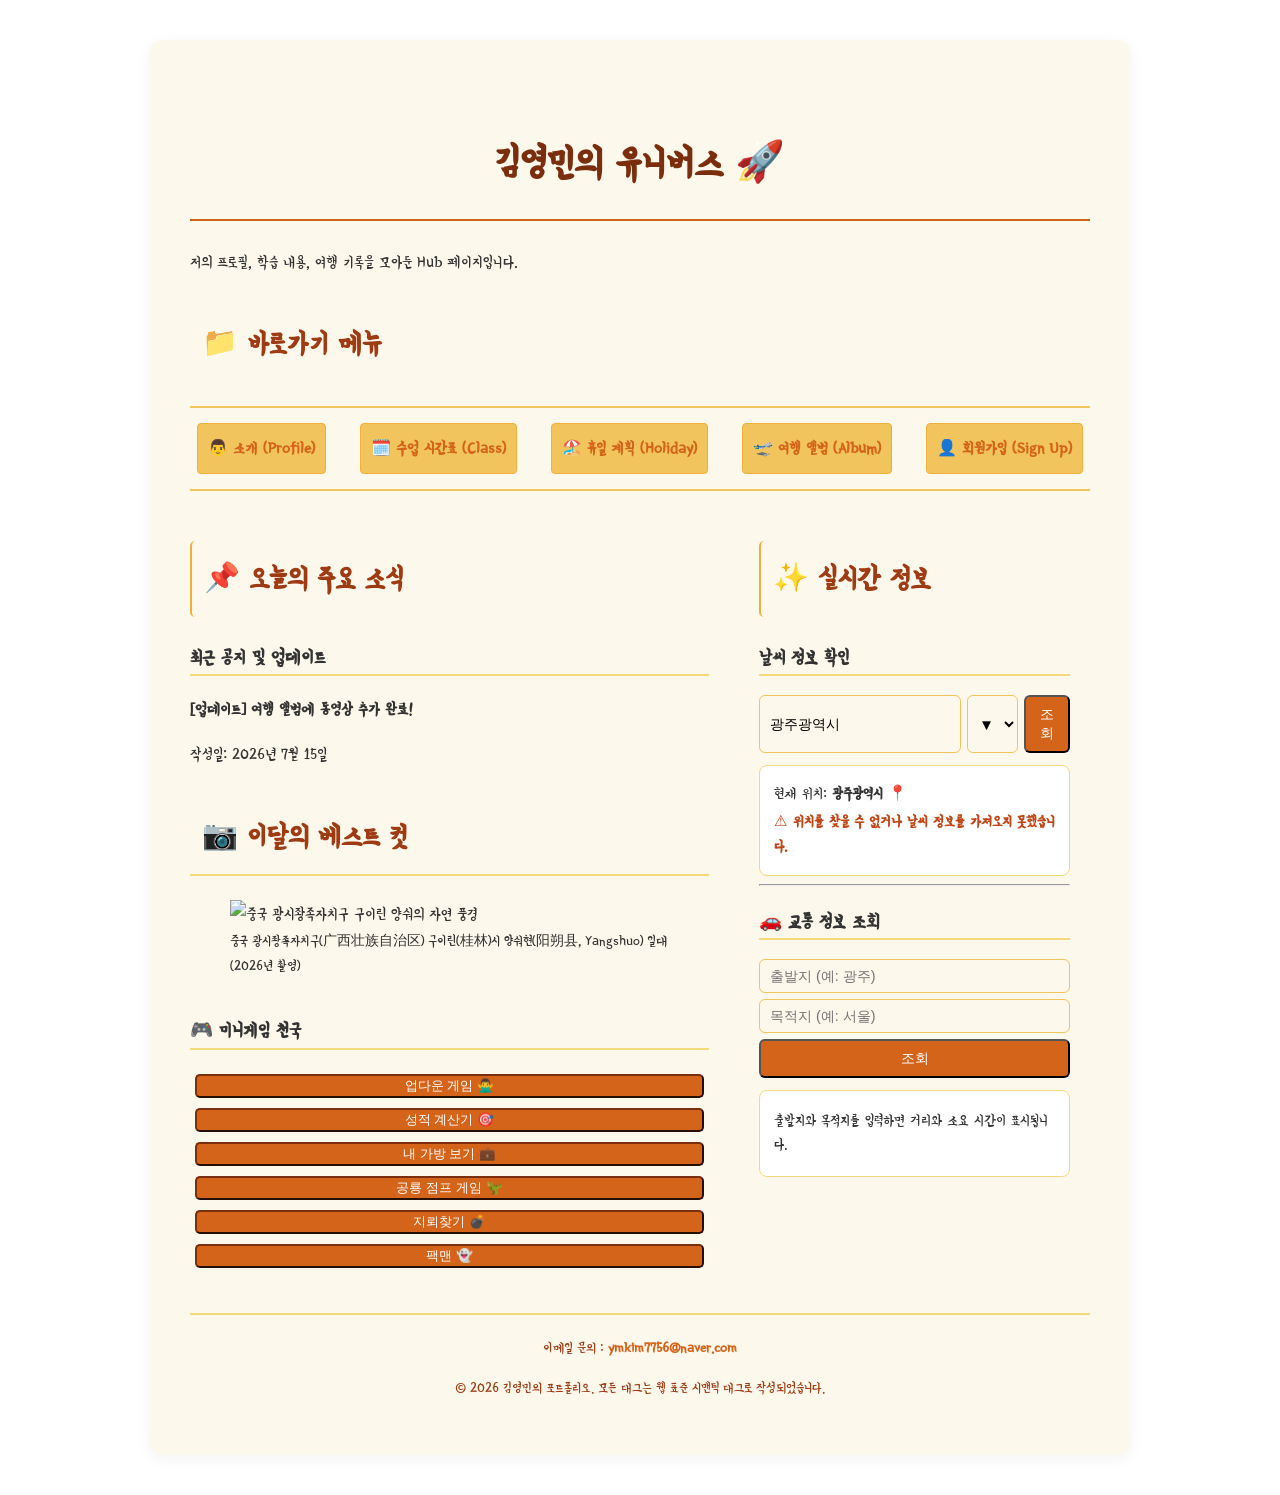
==== commit 03c57c81: "8th" ====
--- a/html/index.html
+++ b/html/index.html
@@ -6,16 +6,19 @@
     <meta name="viewport" content="width=device-width, initial-scale=1.0">
     <title>김영민의 유니버스</title>
     <link rel="stylesheet" href="../CSS/style.css">
+    <style>
+    @import url('https://fonts.googleapis.com/css2?family=Yeon+Sung&display=swap');
+    </style>
 </head>
 
-<body class="site-font">
+<body class="yeon-sung-regular">
     <div class="container">
-    <header>
+    <header class="scroll-reveal">
         <h1 class="fade-in-title">김영민의 유니버스 🚀</h1>
         <p>저의 프로필, 학습 내용, 여행 기록을 모아둔 Hub 페이지입니다.</p>
     </header>
- 
-    <nav class="flex-nav">
+
+    <nav class="flex-nav scroll-reveal">
         <h2>📁 바로가기 메뉴</h2>
         <ul>
             <li><a href="./myProfile.html">👨 소개 (Profile)</a></li>
@@ -29,7 +32,7 @@
     <div class="layout-wrapper">
             
             <main class="main-content">
-                <section>
+                <section class="scroll-reveal">
                     <h2 class="border-left">📌 오늘의 주요 소식</h2>
                     <article>
                         <h3 class="border-bottom-yellow">최근 공지 및 업데이트</h3>
@@ -51,19 +54,24 @@
                         </figcaption>
                     </figure>
                 </section>
-                <section class="game-area">
+                <section class="game-area scroll-reveal">
                     <h3 class="border-bottom-yellow">🎮 미니게임 천국</h3>
                     <button class="btn-submit" onclick="startGame()">업다운 게임 🙅‍♂️</button>
                     <button class="btn-submit" onclick="checkGrade()">성적 계산기 🎯</button>
                     <button class="btn-submit" onclick="showMyBag()">내 가방 보기 💼</button>
+                    <button class="btn-submit" id="dinoGameBtn" type="button">공룡 점프 게임 🦖</button>
+                    <button class="btn-submit" id="minesweeperBtn" type="button">지뢰찾기 💣</button>
+                    <button class="btn-submit" id="pacmanBtn" type="button">팩맨 👻</button>
                 </section>
             </main>
  
             <aside class="sidebar-content">
-                <section class="current-location-area">
+                <section class="current-location-area scroll-reveal">
                     <h2 class="border-left">✨ 실시간 정보</h2>
+                    <h3 class="border-bottom-yellow">날씨 정보 확인</h3>
                     <div class="location-search">
-                        <input type="text" id="locationInput" placeholder="지역명을 입력하세요 (예: 광주)" value="광주">
+                        <input type="text" id="locationInput" placeholder="지역명을 입력하세요 (예: 광주광역시)" title="지역명을 입력하세요 (예: 광주광역시)" value="광주광역시">
+                        <select id="citySelect" class="weather-select" aria-label="자주 찾는 도시 빠른 선택"></select>
                         <button id="locationSearchBtn" class="btn-submit" type="button">조회</button>
                     </div>
                     <div id="current-location-box">
@@ -72,16 +80,7 @@
                     </div>
                 </section>
                 <hr>
-                <section class="weather-area">
-                    <h3 class="border-bottom-yellow">🌍 실시간 날씨 조회</h3>
-                    <label for="citySelect" class="weather-select-label">도시 선택</label>
-                    <select id="citySelect" class="weather-select"></select>
-                    <div id="weather-box">
-                        <p>도시를 선택하면 날씨 정보가 표시됩니다.</p>
-                    </div>
-                </section>
-                <hr>
-                <section class="route-area">
+                <section class="route-area scroll-reveal">
                     <h3 class="border-bottom-yellow">🚗 교통 정보 조회</h3>
                     <div class="route-search">
                         <input type="text" id="originInput" placeholder="출발지 (예: 광주)">
@@ -107,10 +106,22 @@
             모든 태그는 웹 표준 시맨틱 태그로 작성되었습니다.
         </p>
     </footer>
+
+    <div id="gameModal" class="trip-modal game-modal">
+        <div class="trip-modal-content game-modal-content">
+            <button id="gameModalClose" class="trip-modal-close" type="button" aria-label="닫기">&times;</button>
+            <h3 id="gameModalTitle"></h3>
+            <div id="gameModalBody"></div>
+        </div>
+    </div>
     </div>
     <script src="../javascript/upDown.js"></script>
     <script src="../javascript/grade.js"></script>
     <script src="../javascript/bag.js"></script>
+    <script src="../javascript/dinoGame.js"></script>
+    <script src="../javascript/minesweeper.js"></script>
+    <script src="../javascript/pacmanGame.js"></script>
+    <script src="../javascript/gameModal.js"></script>
     <script src="../javascript/scrollReveal.js"></script>
     <!-- weatherAPI.js는 realtimeInfo.js 내부에서 import로 불러오므로 별도 태그 불필요 -->
     <script type="module" src="../javascript/realtimeInfo.js"></script>
--- a/CSS/style.css
+++ b/CSS/style.css
@@ -1,4 +1,10 @@
 @import url('https://cdn.jsdelivr.net/gh/orioncactus/pretendard@1.3.9/dist/web/static/pretendard.css');
+
+.yeon-sung-regular {
+  font-family: "Yeon Sung", system-ui;
+  font-weight: 400;
+  font-style: normal;
+}
 
 .site-font {
   font-family: "Pretendard", -apple-system, BlinkMacSystemFont, system-ui, Roboto, sans-serif;
@@ -23,26 +29,26 @@
 =========================== */
  
 h1 {
-    color: #2d2323;
+    color: #7b2e0d;
     font-size: 2.5rem;
     padding: 20px;
     text-align: center;
-    border-bottom: 2px solid #1e293b;
-}
- 
+    border-bottom: 2px solid #d5641b;
+}
+
 h2 {
-    color: #1e3a8a;
+    color: #9e3b13;
     font-size: 1.8rem;
     padding: 12px;
     margin-top: 30px;
 }
- 
+
 h2.border {
-    color: #1e3a8a;
+    color: #7b2e0d;
     font-size: 1.8rem;
     padding: 12px;
     margin-top: 30px;
-    background-color: #81da9c;
+    background-color: #f1c45d;
     border-radius: 5px;
 }
  
@@ -52,22 +58,22 @@
 =========================== */
  
 a {
-    color: #2563eb;
+    color: #d5641b;
     text-decoration: none;
     font-weight: 600;
 }
- 
+
 a:hover {
-    color: #dc2626;
+    color: #c04617;
     text-decoration: underline;
 }
- 
+
 a:visited {
-    color: #7c3aed;
-}
- 
+    color: #9e3b13;
+}
+
 a:active {
-    color: #f97316;
+    color: #f19724;
 }
  
 /* ===========================
@@ -77,7 +83,7 @@
     max-width: 900px;        /* 박스의 최대 너비 제한 */
     margin: 40px auto;       /* 위아래 40px 여백, 좌우 auto로 설정하여 화면 가운데 정렬 */
     padding: 40px;           /* 내부 패딩을 넓혀 여백감을 강조 */
-    background-color: #faf8fa; /* 컨테이너 배경색을 흰색으로 하여 body 배경과 대비 */
+    background-color: #fdf8ec; /* 팔레트의 가장 밝은 톤을 아주 옅게 우려낸 배경색 */
     border-radius: 12px;     /* 모서리를 둥글게 처리 */
     box-shadow: 0 4px 15px rgba(0, 0, 0, 0.05); /* 부드러운 그림자 효과 */
 }
@@ -103,7 +109,7 @@
  
 .trip-card {
     background-color: #ffffff;
-    border: 1px solid #e2e8f0;   /* 연한 회색 테두리 */
+    border: 1px solid #f2d97c;   /* 연한 골드 테두리 */
     border-radius: 8px;          /* 모서리 둥글게 */
     overflow: hidden;            /* 이미지가 둥근 모서리 밖으로 나가지 않도록 설정 */
     box-shadow: 0 2px 8px rgba(0,0,0,0.05); /* 카드 그림자 */
@@ -137,8 +143,8 @@
     font-size: 1.1rem;
     font-weight: bold;
     text-align: center;
-    color: #475569;
-    background-color: #fafbfd;
+    color: #7b2e0d;
+    background-color: #fdf8ec;
 }
  
 .audio-player {
@@ -164,47 +170,47 @@
 }
  
 .timetable th {
-    background-color: #81da9c;   /* 메인 블루 컬러 헤더 */
+    background-color: #e77e1f;   /* 메인 오렌지 컬러 헤더 */
     color: #ffffff;              /* 헤더 텍스트 흰색 */
     font-weight: bold;
     padding: 12px 10px;
     text-transform: uppercase;
-    border: 1px solid #6fb681;
-}
- 
+    border: 1px solid #d5641b;
+}
+
 .timetable td {
     padding: 12px 8px;
-    border: 1px solid #e2e8f0;   /* 은은하고 연한 회색 그리드 선 */
+    border: 1px solid #f2d97c;   /* 은은하고 연한 골드 그리드 선 */
     text-align: center;
     line-height: 1.4;
 }
- 
+
 /* 시간 열 특수 스타일 */
 .time-col {
-    background-color: #f8fafc;
+    background-color: #fdf8ec;
     font-weight: 600;
-    color: #64748b;
+    color: #9e3b13;
     width: 15%;
 }
- 
+
 /* 수업 과목 셀 스타일 */
 .subject {
-    background-color: #f1f5f9;   /* 과목 배경 연한 회색톤으로 가독성 확보 */
-    color: #1e293b;
+    background-color: #f5e9a5;   /* 과목 배경 연한 골드톤으로 가독성 확보 */
+    color: #7b2e0d;
     font-weight: 500;
     transition: background-color 0.2s ease;
 }
- 
+
 /* 마우스를 올렸을 때 강조 효과 */
 .subject:hover {
-    background-color: #dbeafe;   /* 마우스 올리면 파란색 하이라이트 */
-    color: #1e40af;
-}
- 
+    background-color: #f1c45d;   /* 마우스 올리면 진한 골드 하이라이트 */
+    color: #7b2e0d;
+}
+
 /* 점심시간 전용 스타일 */
 .lunch-break {
-    background-color: #fef08a !important; /* 부드러운 파스텔톤 노란색 */
-    color: #854d0e;
+    background-color: #f1af3b !important; /* 팔레트의 진한 앰버 색상 */
+    color: #7b2e0d;
     font-weight: bold;
     letter-spacing: 2px;
 }
@@ -215,7 +221,7 @@
 /* 폼 웰컴 메시지 */
 .signup-welcome {
     text-align: center;
-    color: #64748b;
+    color: #9e3b13;
     margin-bottom: 20px;
 }
  
@@ -229,13 +235,13 @@
  
 .form-row label, .label-mock {
     font-weight: 600;
-    color: #334155;
+    color: #7b2e0d;
     margin-bottom: 6px;
     font-size: 0.95rem;
 }
- 
+
 .required {
-    color: #ef4444; /* 필수 입력 아이콘 빨간색 표시 */
+    color: #c04617; /* 필수 입력 아이콘 강조 표시 */
     font-weight: normal;
 }
  
@@ -250,9 +256,9 @@
     width: 100%;
     padding: 10px 14px;          /* 안쪽 여백을 넓혀 시각적 안정감 부여 */
     font-size: 1rem;             /* 글자 크기 조정 */
-    border: 1px solid #cbd5e1;   /* 스크린샷과 같은 은은한 회색 테두리 */
+    border: 1px solid #f1c45d;   /* 은은한 골드 테두리 */
     border-radius: 6px;          /* 모서리를 부드럽게 둥글게 가공 */
-    background-color: #f8fafc;   /* 중요: 포커스 전에도 항상 유지되는 연한 회색 배경 */
+    background-color: #fdf8ec;   /* 중요: 포커스 전에도 항상 유지되는 연한 배경 */
     box-sizing: border-box;      /* 패딩과 테두리가 너비에 포함되도록 고정 */
     transition: border-color 0.2s, box-shadow 0.2s; /* 부드러운 변화 효과 */
 }
@@ -271,12 +277,12 @@
 .signup-form select:focus,
 .signup-form textarea:focus {
     outline: none;
-    border-color: #2563eb;       /* 클릭 시에만 파란색 테두리로 강조 */
+    border-color: #d5641b;       /* 클릭 시에만 오렌지 테두리로 강조 */
     background-color: #ffffff;   /* 클릭 시에만 배경을 흰색으로 전환 */
-    box-shadow: 0 0 0 3px rgba(37, 99, 235, 0.15); /* 부드러운 블루 네온 효과 */
+    box-shadow: 0 0 0 3px rgba(213, 100, 27, 0.15); /* 부드러운 오렌지 네온 효과 */
     color: black;
 }
- 
+
 /* 이메일 입력 영역 병렬 배치 */
 .email-input-group {
     display: flex;
@@ -291,7 +297,7 @@
 }
  
 .at {
-    color: #64748b;
+    color: #9e3b13;
     font-weight: bold;
 }
  
@@ -315,17 +321,17 @@
    2) Fieldset 그룹 테두리 다듬기 (Borders)
    ------------------------------------------- */
 .form-group {
-    border: 1px solid #e2e8f0;   /* 딱딱하고 짙은 검은색 테두리를 연하고 깔끔한 회색선으로 교체 */
+    border: 1px solid #f2d97c;   /* 딱딱하고 짙은 검은색 테두리를 연하고 깔끔한 골드선으로 교체 */
     border-radius: 10px;         /* 그룹 전체의 모서리를 둥글게 깎아 부드러운 느낌 부여 */
     padding: 24px;               /* 그룹 내부 콘텐츠와 테두리 사이 충분한 여백 확보 */
     margin-bottom: 25px;         /* 다른 입력 그룹과의 세로 거리 확보 */
     background-color: #ffffff;
 }
- 
+
 .group-title {
     font-size: 1.15rem;
     font-weight: bold;
-    color: #1e3a8a;              /* 메인 테마색상 적용 */
+    color: #9e3b13;              /* 메인 테마색상 적용 */
     padding: 0 10px;             /* 테두리 선과 글자가 겹치지 않게 좌우 여백 적용 */
 }
  
@@ -351,28 +357,28 @@
  
 /* 가입 완료 버튼 (주요 행동 - Primary) */
 .btn-submit {
-    background-color: #2563eb;
+    background-color: #d5641b;
     color: #ffffff;
     display: inline;
 }
- 
+
 .btn-submit:hover {
-    background-color: #1d4ed8;   /* 호버 시 조금 더 어두운 파란색으로 변환 */
-}
- 
+    background-color: #9e3b13;   /* 호버 시 조금 더 어두운 톤으로 변환 */
+}
+
 .btn-submit:active {
     transform: scale(0.98);      /* 클릭하는 순간 살짝 눌리는 물리적 피드백 제공 */
     color: #000000;              /* 클릭 유지 시 글자색 검정으로 전환 (버튼 밖으로 벗어나면 :active 해제되어 자동 복원) */
 }
- 
+
 /* 다시 작성 버튼 (보조 행동 - Secondary) */
 .btn-reset {
-    background-color: #e2e8f0;
-    color: #475569;
-}
- 
+    background-color: #f2d97c;
+    color: #7b2e0d;
+}
+
 .btn-reset:hover {
-    background-color: #cbd5e1;   /* 호버 시 한 톤 어두운 회색으로 피드백 제공 */
+    background-color: #f1c45d;   /* 호버 시 한 톤 진한 골드로 피드백 제공 */
 }
  
 .btn-reset:active {
@@ -390,27 +396,27 @@
 nav a {
     padding: 10px;
     border-radius: 4px;
-    border: 1px solid #c0d56e;
-    background-color: #d4e87a;
+    border: 1px solid #f1af3b;
+    background-color: #f1c45d;
     display: inline-block;
     transition: transform 0.2s ease, box-shadow 0.2s ease, background-color 0.2s ease;
 }
 
 nav a:hover {
-    background-color: rgb(245, 170, 156);
+    background-color: #e77e1f;
     transform: translateY(-2px);
     box-shadow: 0 6px 14px rgba(0, 0, 0, 0.1);
 }
 
 /* 현재 보고 있는 페이지의 메뉴 항목을 강조 표시 */
 nav a.current {
-    background-color: #1e3a8a;
-    border-color: #1e3a8a;
+    background-color: #9e3b13;
+    border-color: #9e3b13;
     color: #ffffff;
 }
 
 nav a.current:hover {
-    background-color: #1e3a8a;
+    background-color: #9e3b13;
     transform: none;
     box-shadow: none;
 }
@@ -424,8 +430,8 @@
     list-style-type: none;          /* 불릿(점) 기호 제거 */
     padding: 0;
     margin: 20px 0;
-    border-top: 2px solid #cbd5e1;  /* 이미지처럼 상하 구분선 추가 */
-    border-bottom: 2px solid #cbd5e1;
+    border-top: 2px solid #f1c45d;  /* 이미지처럼 상하 구분선 추가 */
+    border-bottom: 2px solid #f1c45d;
     padding-top: 15px;
     padding-bottom: 15px;
 }
@@ -485,7 +491,7 @@
 }
  
 .border-bottom-yellow {
-    border-bottom: 2px solid #fef08a;
+    border-bottom: 2px solid #f2d97c;
 }
  
 /* ===========================
@@ -507,8 +513,8 @@
 }
  
 .border-left {
-    border-left: 2px solid rgb(125, 238, 125);
-    background-color: azure;
+    border-left: 2px solid #f1af3b;
+    background-color: #fdf8ec;
     border-radius: 5px;
 }
 /* ===================================================
@@ -545,7 +551,7 @@
     /* 각 메뉴 항목 스타일 조정 */
     .flex-nav li {
         text-align: center;
-        border-bottom: 1px dashed #e2e8f0; /* 메뉴 항목 사이에 연한 점선 추가 */
+        border-bottom: 1px dashed #f2d97c; /* 메뉴 항목 사이에 연한 점선 추가 */
     }
  
     .flex-nav li:last-child {
@@ -589,7 +595,7 @@
 .game-area button {
     margin:5px;
     border-radius: 5px;
-    border-color: #475569;
+    border-color: #7b2e0d;
     text-align: center;
 }
  
@@ -605,18 +611,18 @@
 .location-search input[type="text"] {
     flex: 1;
     padding: 8px 10px;
-    border: 1px solid #cbd5e1;
+    border: 1px solid #f1c45d;
     border-radius: 6px;
-    background-color: #f8fafc;
+    background-color: #fdf8ec;
     font-size: 0.9rem;
     box-sizing: border-box;
 }
- 
+
 .location-search input[type="text"]:focus {
     outline: none;
-    border-color: #2563eb;
+    border-color: #d5641b;
     background-color: #ffffff;
-    box-shadow: 0 0 0 3px rgba(37, 99, 235, 0.15);
+    box-shadow: 0 0 0 3px rgba(213, 100, 27, 0.15);
 }
  
 .location-search button {
@@ -624,66 +630,46 @@
     font-size: 0.9rem;
     border-radius: 6px;
 }
- 
+
+/* 자주 찾는 도시를 바로 조회할 수 있는 빠른 선택 화살표 (input과 조회 버튼 사이에 배치) */
+.location-search .weather-select {
+    flex: 0 0 auto;
+    width: 51px;
+    padding: 8px 4px;
+    text-align: center;
+    text-align-last: center;
+    border: 1px solid #f1c45d;
+    border-radius: 6px;
+    background-color: #fdf8ec;
+    font-size: 0.95rem;
+    cursor: pointer;
+}
+
 #current-location-box {
     background-color: #ffffff;
-    border: 1px solid #e2e8f0;
+    border: 1px solid #f2d97c;
     border-radius: 8px;
     padding: 12px 14px;
     font-size: 0.95rem;
     line-height: 1.6;
 }
- 
+
 #current-location-box p {
     margin: 4px 0;
 }
- 
-.weather-area {
-    display: flex;
-    flex-direction: column;
-    gap: 8px;
-}
- 
-.weather-select-label {
-    font-weight: 600;
-    color: #334155;
-    font-size: 0.9rem;
-}
- 
-.weather-select {
-    padding: 8px 10px;
-    border: 1px solid #cbd5e1;
-    border-radius: 6px;
-    background-color: #f8fafc;
-    font-size: 0.95rem;
-    margin-bottom: 10px;
-}
- 
-#weather-box {
-    background-color: #ffffff;
-    border: 1px solid #e2e8f0;
-    border-radius: 8px;
-    padding: 14px;
-    font-size: 0.95rem;
-    line-height: 1.6;
-}
- 
-#weather-box p {
-    margin: 4px 0;
-}
- 
+
 .weather-loading {
-    color: #64748b;
+    color: #9e3b13;
     font-style: italic;
 }
- 
+
 .weather-result {
     font-weight: bold;
-    color: #1e3a8a;
-}
- 
+    color: #9e3b13;
+}
+
 .weather-error {
-    color: #dc2626;
+    color: #c04617;
     font-weight: 600;
 }
 
@@ -699,18 +685,18 @@
 
 .route-search input[type="text"] {
     padding: 8px 10px;
-    border: 1px solid #cbd5e1;
+    border: 1px solid #f1c45d;
     border-radius: 6px;
-    background-color: #f8fafc;
+    background-color: #fdf8ec;
     font-size: 0.9rem;
     box-sizing: border-box;
 }
 
 .route-search input[type="text"]:focus {
     outline: none;
-    border-color: #2563eb;
+    border-color: #d5641b;
     background-color: #ffffff;
-    box-shadow: 0 0 0 3px rgba(37, 99, 235, 0.15);
+    box-shadow: 0 0 0 3px rgba(213, 100, 27, 0.15);
 }
 
 .route-search button {
@@ -721,7 +707,7 @@
 
 #route-box {
     background-color: #ffffff;
-    border: 1px solid #e2e8f0;
+    border: 1px solid #f2d97c;
     border-radius: 8px;
     padding: 14px;
     font-size: 0.95rem;
@@ -734,10 +720,10 @@
 
 .home-btn {
     display: inline-block;
-    background-color: #e7a24d;
+    background-color: #f19724;
     padding: 6px 12px;
     border-radius: 5px;
-    border: 1px solid #d68a3d;
+    border: 1px solid #d5641b;
     transition: transform 0.2s ease, box-shadow 0.2s ease;
 }
 
@@ -752,9 +738,9 @@
 .site-footer {
     margin-top: 40px;
     padding-top: 20px;
-    border-top: 2px solid #e2e8f0;
+    border-top: 2px solid #f2d97c;
     text-align: center;
-    color: #64748b;
+    color: #9e3b13;
     font-size: 0.9rem;
 }
 
@@ -770,7 +756,7 @@
     display: none;                      /* 평소에는 숨겨두고 JS로 열고 닫음 */
     position: fixed;
     inset: 0;
-    background-color: rgba(15, 23, 42, 0.7);
+    background-color: rgba(123, 46, 13, 0.7);
     align-items: center;
     justify-content: center;
     padding: 20px;
@@ -802,13 +788,13 @@
 }
 
 .trip-modal-content h3 {
-    color: #1e3a8a;
+    color: #9e3b13;
     font-size: 1.4rem;
     margin: 0 0 10px;
 }
 
 .trip-modal-content p {
-    color: #334155;
+    color: #7b2e0d;
     line-height: 1.7;
 }
 
@@ -820,13 +806,138 @@
     height: 32px;
     border: none;
     border-radius: 50%;
-    background-color: #f1f5f9;
-    color: #334155;
+    background-color: #f5e9a5;
+    color: #7b2e0d;
     font-size: 1.3rem;
     line-height: 1;
     cursor: pointer;
 }
 
 .trip-modal-close:hover {
-    background-color: #e2e8f0;
-}
+    background-color: #f1c45d;
+}
+
+/* ===========================
+   18. 미니게임 모달 (공룡 게임 / 지뢰찾기 / 팩맨)
+=========================== */
+.game-modal-content {
+    max-width: 640px;
+    text-align: center;
+}
+
+.game-instructions {
+    color: #7b2e0d;
+    font-size: 0.9rem;
+    margin: 0 0 10px;
+    line-height: 1.6;
+}
+
+.game-status {
+    font-weight: bold;
+    color: #9e3b13;
+    margin: 0 0 12px;
+}
+
+.game-restart-btn {
+    padding: 6px 14px;
+    font-size: 0.85rem;
+    border-radius: 6px;
+    margin-left: 10px;
+}
+
+/* ---- 구글 공룡 게임 ---- */
+#dinoCanvas {
+    display: block;
+    margin: 0 auto;
+    max-width: 100%;
+    height: auto;
+    border: 1px solid #f1c45d;
+    border-radius: 6px;
+    background-color: #fdf8ec;
+    cursor: pointer;
+}
+
+/* ---- 지뢰찾기 ---- */
+.minesweeper-board {
+    display: grid;
+    gap: 2px;
+    justify-content: center;
+    margin: 0 auto;
+}
+
+.minesweeper-cell {
+    width: 28px;
+    height: 28px;
+    border: 1px solid #f1c45d;
+    border-radius: 3px;
+    background-color: #f5e9a5;
+    font-size: 0.85rem;
+    font-weight: bold;
+    color: #7b2e0d;
+    cursor: pointer;
+    padding: 0;
+    box-sizing: border-box;
+}
+
+.minesweeper-cell.is-revealed {
+    background-color: #fdf8ec;
+    cursor: default;
+}
+
+.minesweeper-cell.is-mine {
+    background-color: #c04617;
+    color: #ffffff;
+}
+
+/* ---- 팩맨 ---- */
+.pacman-maze {
+    position: relative;
+    margin: 0 auto;
+    background-color: #7b2e0d;
+    border-radius: 6px;
+    overflow: hidden;
+}
+
+.pacman-cell {
+    position: absolute;
+    width: 24px;
+    height: 24px;
+    box-sizing: border-box;
+    background-color: #2a1006;
+}
+
+.pacman-cell.is-wall {
+    background-color: #7b2e0d;
+    border: 1px solid #9e3b13;
+}
+
+.pacman-dot {
+    position: absolute;
+    top: 50%;
+    left: 50%;
+    width: 5px;
+    height: 5px;
+    border-radius: 50%;
+    background-color: #f1c45d;
+    transform: translate(-50%, -50%);
+}
+
+.pacman-player,
+.pacman-ghost {
+    position: absolute;
+    top: 0;
+    left: 0;
+    width: 24px;
+    height: 24px;
+    border-radius: 50%;
+    box-sizing: border-box;
+    transition: transform 0.18s linear;
+}
+
+.pacman-player {
+    background-color: #f1af3b;
+}
+
+.pacman-ghost {
+    background-color: #e77e1f;
+}
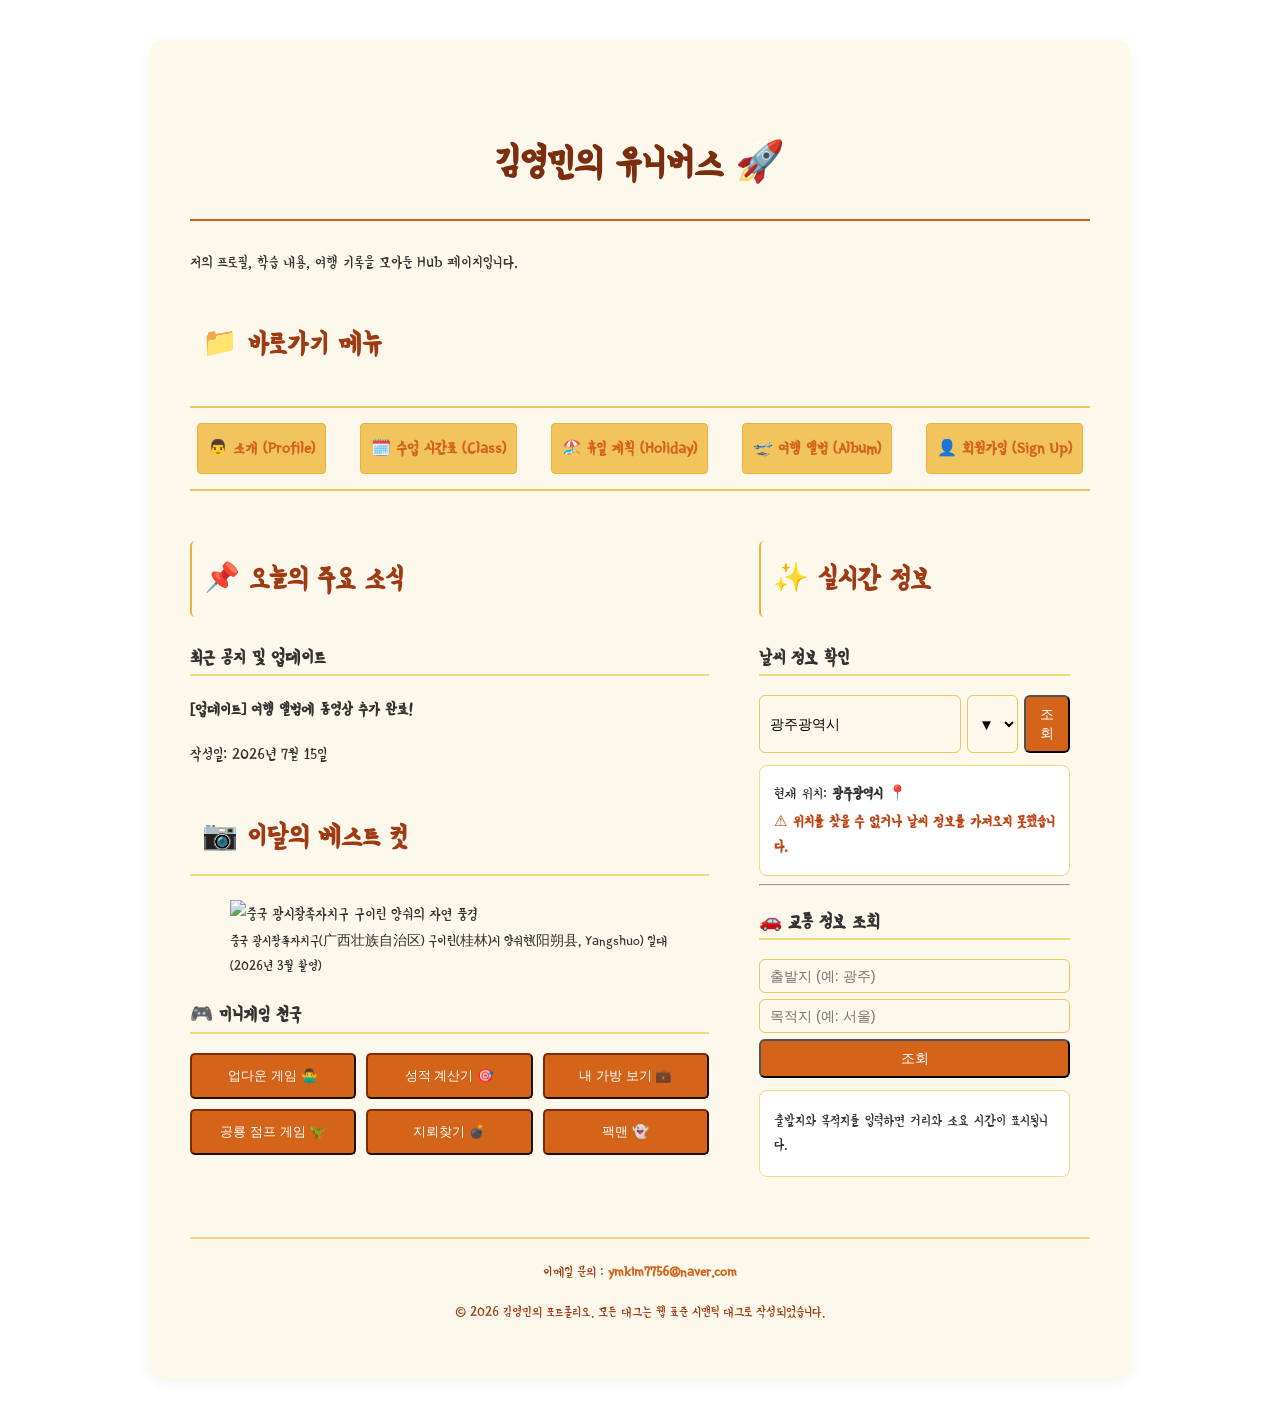
==== commit fdc1e1be: "9th" ====
--- a/html/index.html
+++ b/html/index.html
@@ -50,18 +50,20 @@
                             alt="중국 광시좡족자치구 구이린 양숴의 자연 풍경">
                         <figcaption style="font-size: 14px;">
                             중국 광시좡족자치구(广西壮族自治区) 구이린(桂林)시
-                            양숴현(阳朔县, Yangshuo) 일대 (2026년 촬영)
+                            양숴현(阳朔县, Yangshuo) 일대 (2026년 3월 촬영)
                         </figcaption>
                     </figure>
                 </section>
                 <section class="game-area scroll-reveal">
                     <h3 class="border-bottom-yellow">🎮 미니게임 천국</h3>
-                    <button class="btn-submit" onclick="startGame()">업다운 게임 🙅‍♂️</button>
-                    <button class="btn-submit" onclick="checkGrade()">성적 계산기 🎯</button>
-                    <button class="btn-submit" onclick="showMyBag()">내 가방 보기 💼</button>
-                    <button class="btn-submit" id="dinoGameBtn" type="button">공룡 점프 게임 🦖</button>
-                    <button class="btn-submit" id="minesweeperBtn" type="button">지뢰찾기 💣</button>
-                    <button class="btn-submit" id="pacmanBtn" type="button">팩맨 👻</button>
+                    <div class="game-buttons">
+                        <button class="btn-submit" onclick="startGame()">업다운 게임 🙅‍♂️</button>
+                        <button class="btn-submit" onclick="checkGrade()">성적 계산기 🎯</button>
+                        <button class="btn-submit" onclick="showMyBag()">내 가방 보기 💼</button>
+                        <button class="btn-submit" id="dinoGameBtn" type="button">공룡 점프 게임 🦖</button>
+                        <button class="btn-submit" id="minesweeperBtn" type="button">지뢰찾기 💣</button>
+                        <button class="btn-submit" id="pacmanBtn" type="button">팩맨 👻</button>
+                    </div>
                 </section>
             </main>
  
--- a/CSS/style.css
+++ b/CSS/style.css
@@ -159,8 +159,16 @@
 /* ===========================
    8. 시간표 (Table) 스타일
 =========================== */
+/* 화면이 좁아 표가 다 들어가지 않을 때 표만 가로 스크롤 되도록 감싸는 래퍼 */
+.table-scroll {
+    width: 100%;
+    overflow-x: auto;
+    -webkit-overflow-scrolling: touch;
+}
+
 .timetable {
     width: 100%;
+    min-width: 560px;          /* 좁은 화면에서 셀이 과도하게 찌그러지지 않도록 최소 너비 확보 */
     border-collapse: collapse; /* 테이블 셀 사이의 이중 테두리 제거 */
     margin-top: 20px;
     font-size: 0.95rem;
@@ -420,6 +428,39 @@
     transform: none;
     box-shadow: none;
 }
+
+/* 목록 버튼(드롭다운) - 나머지 메뉴 항목을 hover 시에만 펼쳐서 보여줌 */
+nav li.dropdown {
+    position: relative;
+}
+
+nav .dropdown-menu {
+    display: none;
+    position: absolute;
+    top: 100%;
+    left: 0;
+    flex-direction: column;
+    gap: 8px;
+    margin: 8px 0 0;
+    padding: 10px;
+    background-color: #fdf8ec;
+    border: 1px solid #f1af3b;
+    border-radius: 8px;
+    box-shadow: 0 8px 20px rgba(0, 0, 0, 0.15);
+    list-style: none;
+    min-width: 140px;
+    z-index: 20;
+}
+
+nav li.dropdown:hover .dropdown-menu,
+nav li.dropdown:focus-within .dropdown-menu {
+    display: flex;
+}
+
+nav .dropdown-menu a {
+    display: block;
+    text-align: center;
+}
  
 /* ===========================
    10. Flexbox 네비게이션 레이아웃
@@ -522,11 +563,53 @@
 =================================================== */
  
 @media (max-width: 786px) {
-    
+
+    /* -------------------------------------------
+       0) 공통 : 좁은 화면에서 여백을 줄여 콘텐츠 폭 확보
+       ------------------------------------------- */
+    body {
+        margin: 10px;               /* 데스크톱용 20px 여백은 모바일에서 콘텐츠를 과도하게 좁힘 */
+    }
+
+    .container {
+        margin: 15px auto;
+        padding: 16px;               /* 40px → 16px로 축소해 실제 콘텐츠 영역을 확보 */
+    }
+
+    h1 {
+        font-size: 1.8rem;           /* 좁은 화면에서 제목이 줄바꿈되며 차지하는 세로 공간을 줄임 */
+        padding: 12px;
+    }
+
+    /* 상단 공통 네비게이션(Home + 바로가기)이 한 줄에 다 들어가지 않으면 줄바꿈 */
+    .site-nav {
+        justify-content: center;
+    }
+
+    nav ul {
+        flex-wrap: wrap;
+        justify-content: center;
+        gap: 8px 10px;
+    }
+
+    nav a {
+        padding: 8px;
+        font-size: 0.9rem;
+    }
+
+    /* 미니게임 모달 내부 여백을 줄여 좁은 화면에서도 보드/미로가 최대한 들어가도록 함 */
+    .trip-modal {
+        padding: 10px;
+    }
+
+    .trip-modal-content {
+        padding: 16px;
+    }
+
     /* -------------------------------------------
        1) Index.html : 본문/사이드바 및 메뉴 1열 정렬
        ------------------------------------------- */
-    
+
     /* 2단 분할 레이아웃을 세로 1열 구조로 변경 */
     .layout-wrapper {
         flex-direction: column;    /* 가로(row) 배치를 세로(column) 배치로 변경 */
@@ -585,18 +668,60 @@
         height: 220px;              /* 너무 길거나 작지 않게 적절한 높이 설정 */
         min-height: 0;
     }
-}
- 
-.game-area {
+
+    /* 미니게임 버튼: 좁은 화면에서는 2열로 배치 */
+    .game-buttons {
+        grid-template-columns: repeat(2, 1fr);
+    }
+}
+
+/* ===================================================
+   13-1. 소형 모바일(480px 이하) 추가 대응
+=================================================== */
+@media (max-width: 480px) {
+
+    /* 미니게임 버튼: 폭이 더 좁아지면 1열로 쌓아 텍스트가 잘리지 않도록 함 */
+    .game-buttons {
+        grid-template-columns: 1fr;
+    }
+
+    /* 날씨 조회 입력 영역: 한 줄에 다 들어가지 않으므로 세로로 쌓음 */
+    .location-search {
+        flex-wrap: wrap;
+    }
+
+    .location-search input[type="text"] {
+        flex: 1 1 100%;
+    }
+
+    .location-search .weather-select {
+        flex: 1;
+        width: auto;
+    }
+
+    .location-search button {
+        flex: 1;
+    }
+
+    /* 이메일 입력 영역도 도메인 선택까지 한 줄에 넣기 빠듯하므로 줄바꿈 허용 */
+    .email-input-group {
+        flex-wrap: wrap;
+    }
+}
+
+.game-buttons {
     display: grid;
-    grid-row: 2;
-    
-}
-.game-area button {
-    margin:5px;
+    grid-template-columns: repeat(3, 1fr);
+    gap: 10px;
+    margin-top: 10px;
+}
+.game-buttons button {
+    margin: 0;
+    padding: 12px 10px;
     border-radius: 5px;
     border-color: #7b2e0d;
     text-align: center;
+    width: 100%;
 }
  
 /* ===========================
@@ -825,6 +950,11 @@
     text-align: center;
 }
 
+#gameModalBody {
+    overflow-x: auto;          /* 미로/보드가 모달 폭보다 넓어도 잘리지 않고 스크롤되도록 보장 */
+    -webkit-overflow-scrolling: touch;
+}
+
 .game-instructions {
     color: #7b2e0d;
     font-size: 0.9rem;
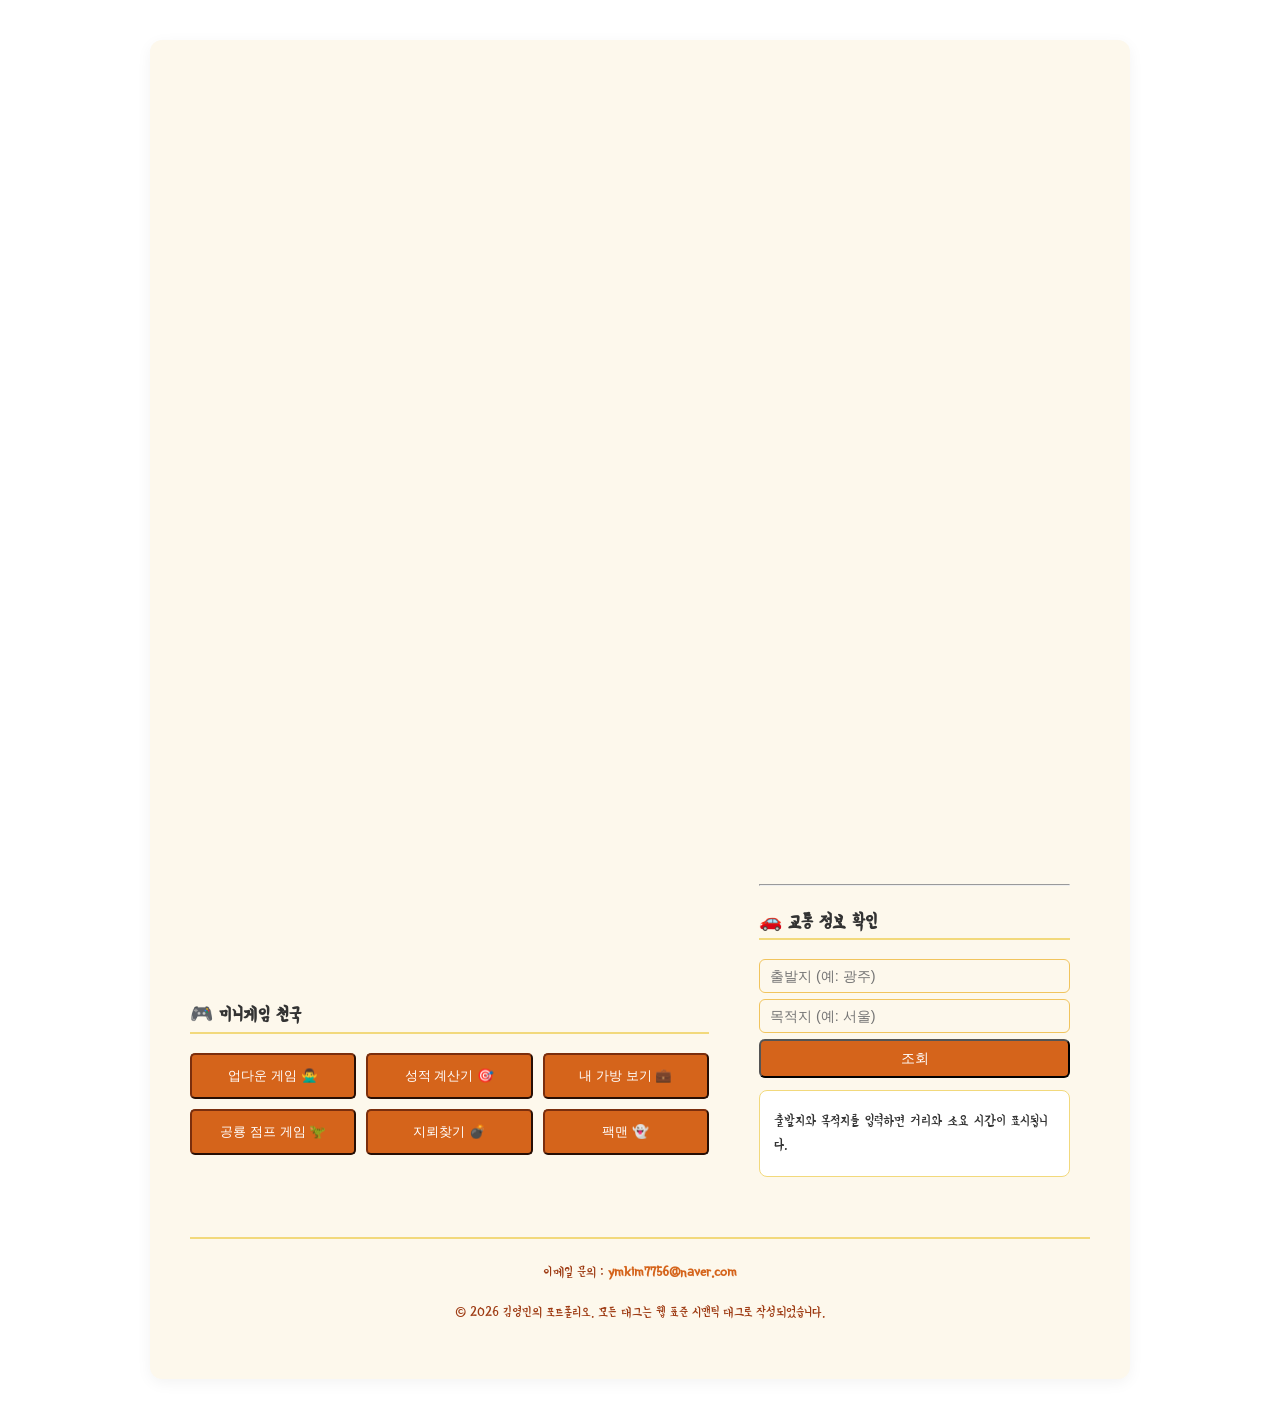
==== commit 5b8ae6b3: "9th" ====
--- a/html/index.html
+++ b/html/index.html
@@ -30,7 +30,7 @@
     </nav>
  
     <div class="layout-wrapper">
-            
+
             <main class="main-content">
                 <section class="scroll-reveal">
                     <h2 class="border-left">📌 오늘의 주요 소식</h2>
@@ -83,7 +83,7 @@
                 </section>
                 <hr>
                 <section class="route-area scroll-reveal">
-                    <h3 class="border-bottom-yellow">🚗 교통 정보 조회</h3>
+                    <h3 class="border-bottom-yellow">🚗 교통 정보 확인</h3>
                     <div class="route-search">
                         <input type="text" id="originInput" placeholder="출발지 (예: 광주)">
                         <input type="text" id="destinationInput" placeholder="목적지 (예: 서울)">
--- a/CSS/style.css
+++ b/CSS/style.css
@@ -51,7 +51,6 @@
     background-color: #f1c45d;
     border-radius: 5px;
 }
- 
  
 /* ===========================
    5. 링크 스타일
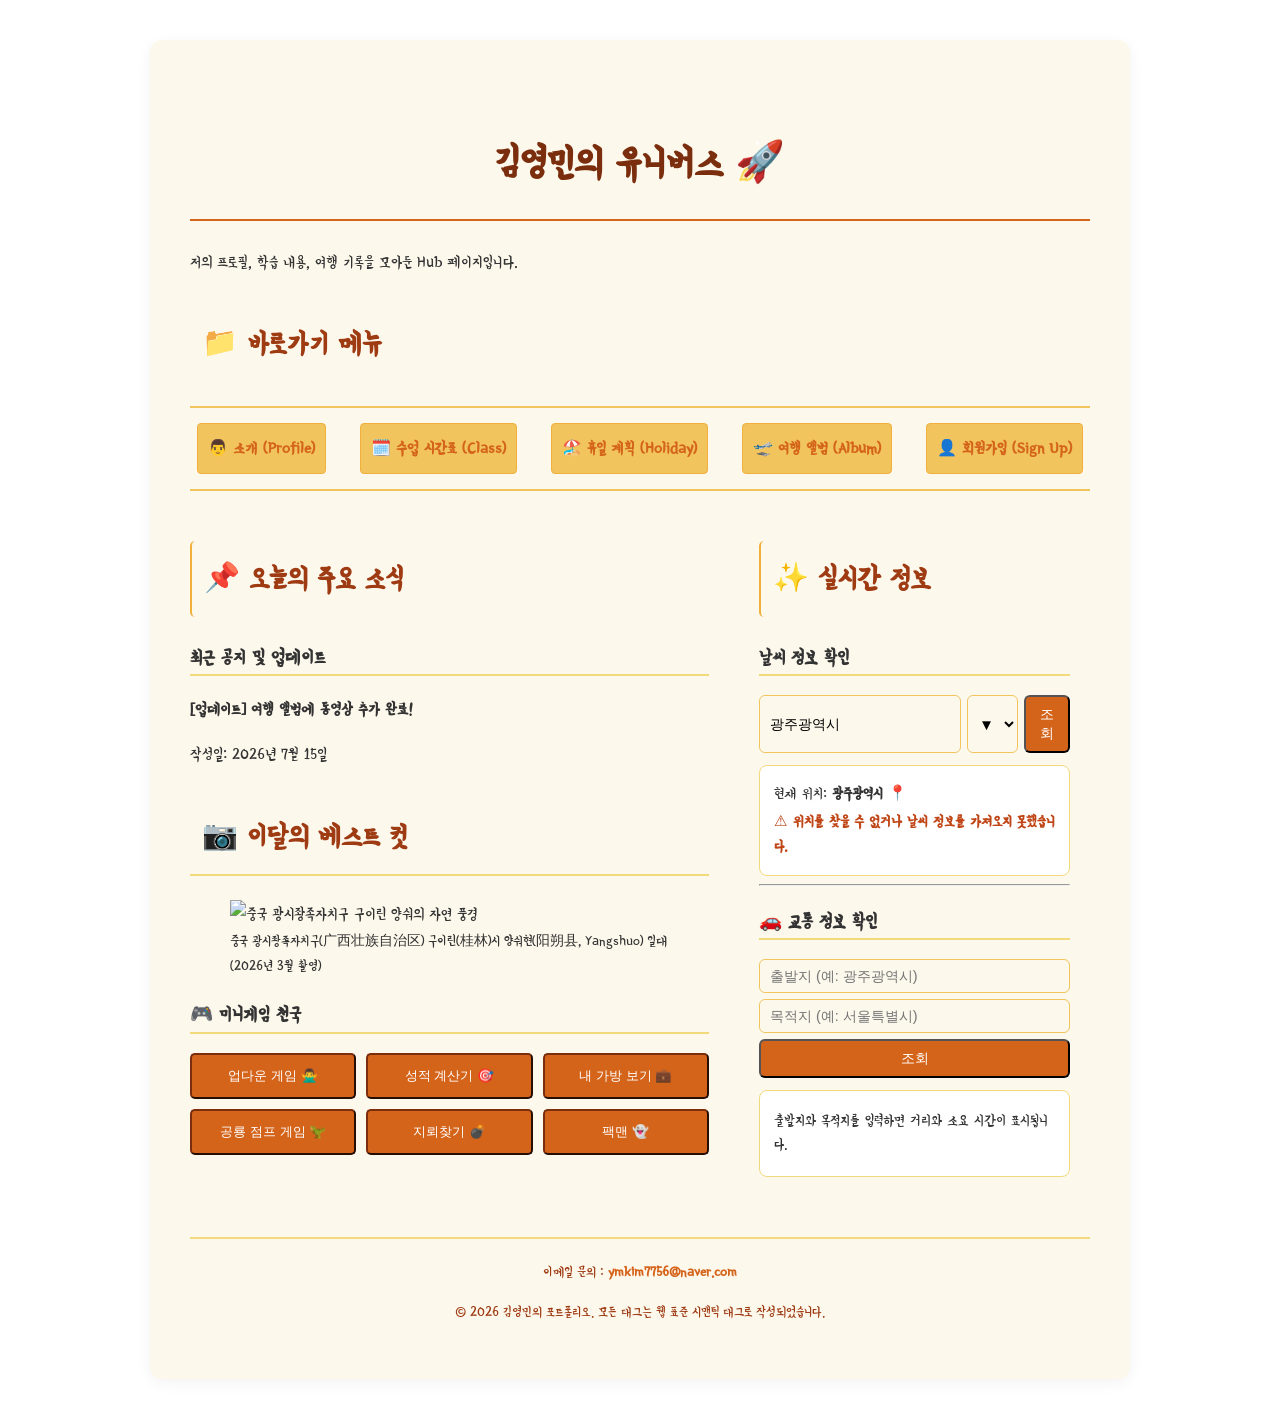
==== commit ea8ec855: "10th" ====
--- a/html/index.html
+++ b/html/index.html
@@ -85,8 +85,8 @@
                 <section class="route-area scroll-reveal">
                     <h3 class="border-bottom-yellow">🚗 교통 정보 확인</h3>
                     <div class="route-search">
-                        <input type="text" id="originInput" placeholder="출발지 (예: 광주)">
-                        <input type="text" id="destinationInput" placeholder="목적지 (예: 서울)">
+                        <input type="text" id="originInput" placeholder="출발지 (예: 광주광역시)">
+                        <input type="text" id="destinationInput" placeholder="목적지 (예: 서울특별시)">
                         <button id="routeSearchBtn" class="btn-submit" type="button">조회</button>
                     </div>
                     <div id="route-box">
